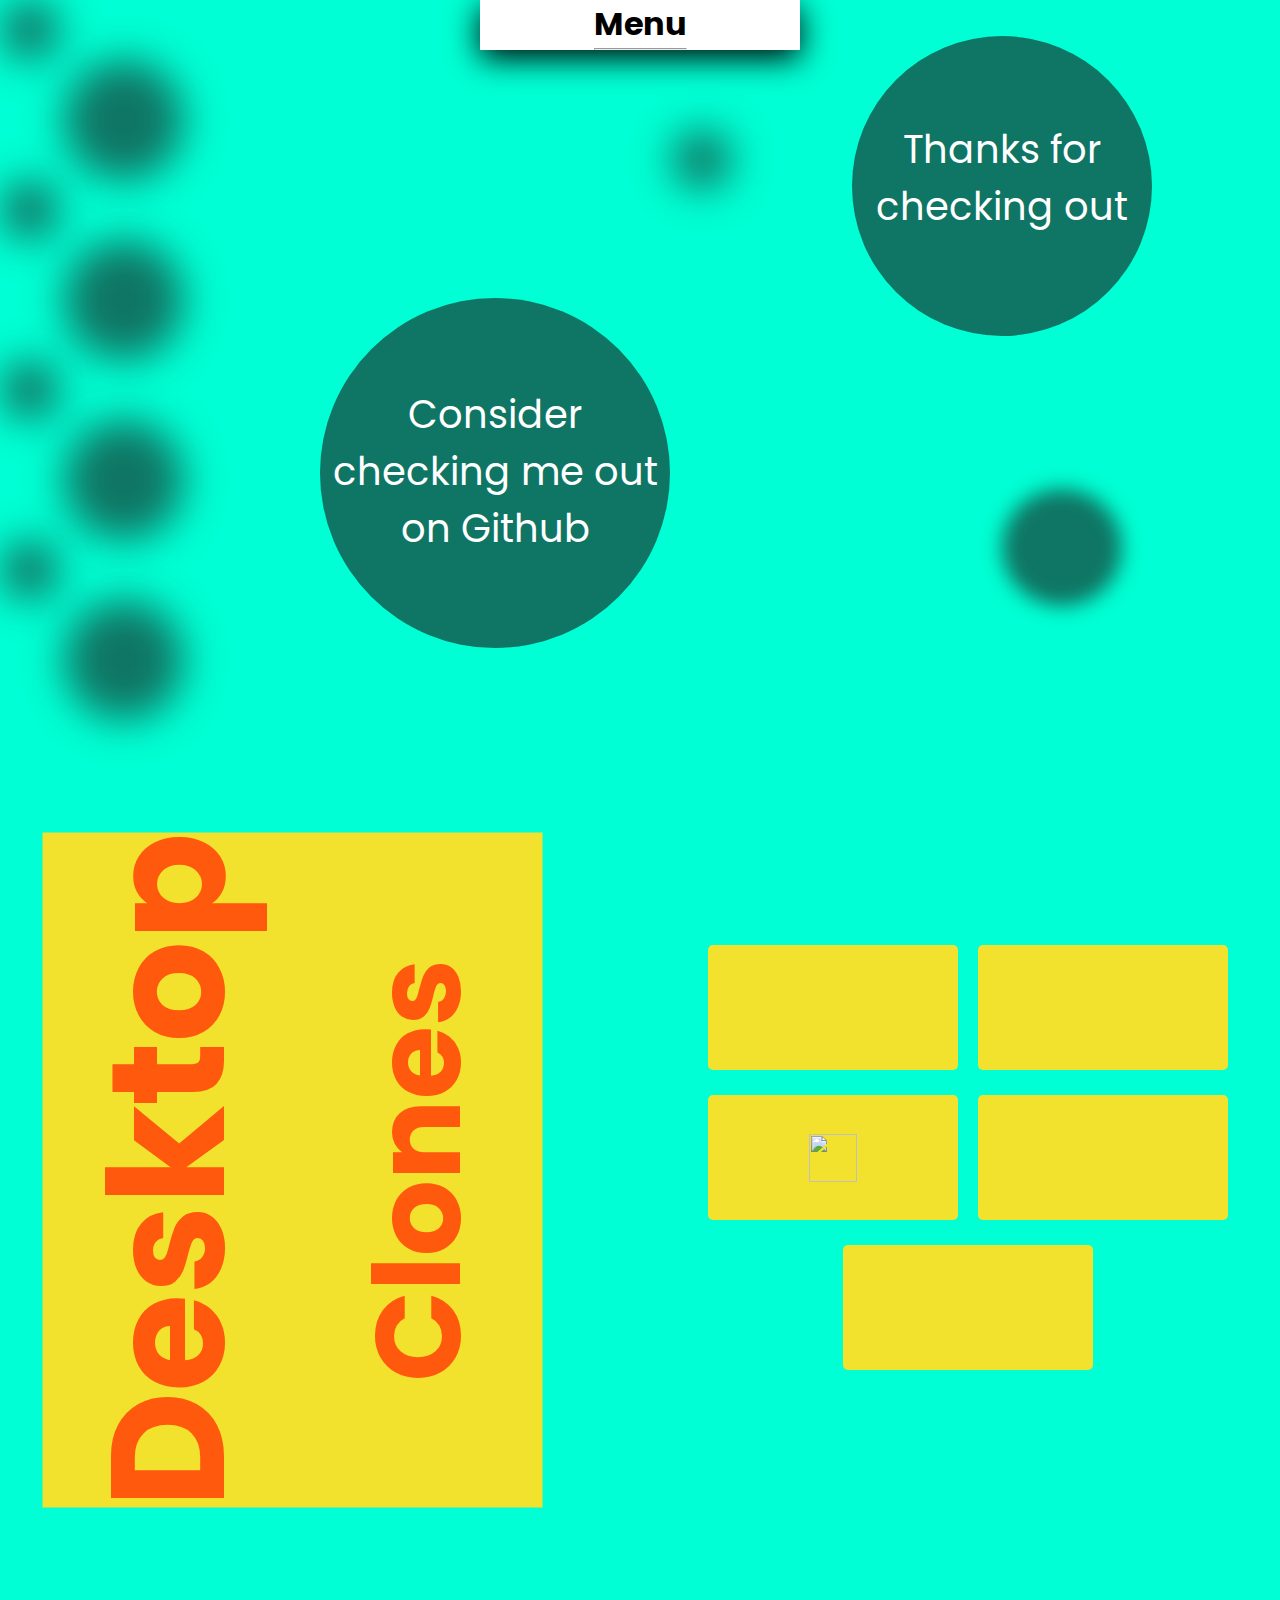
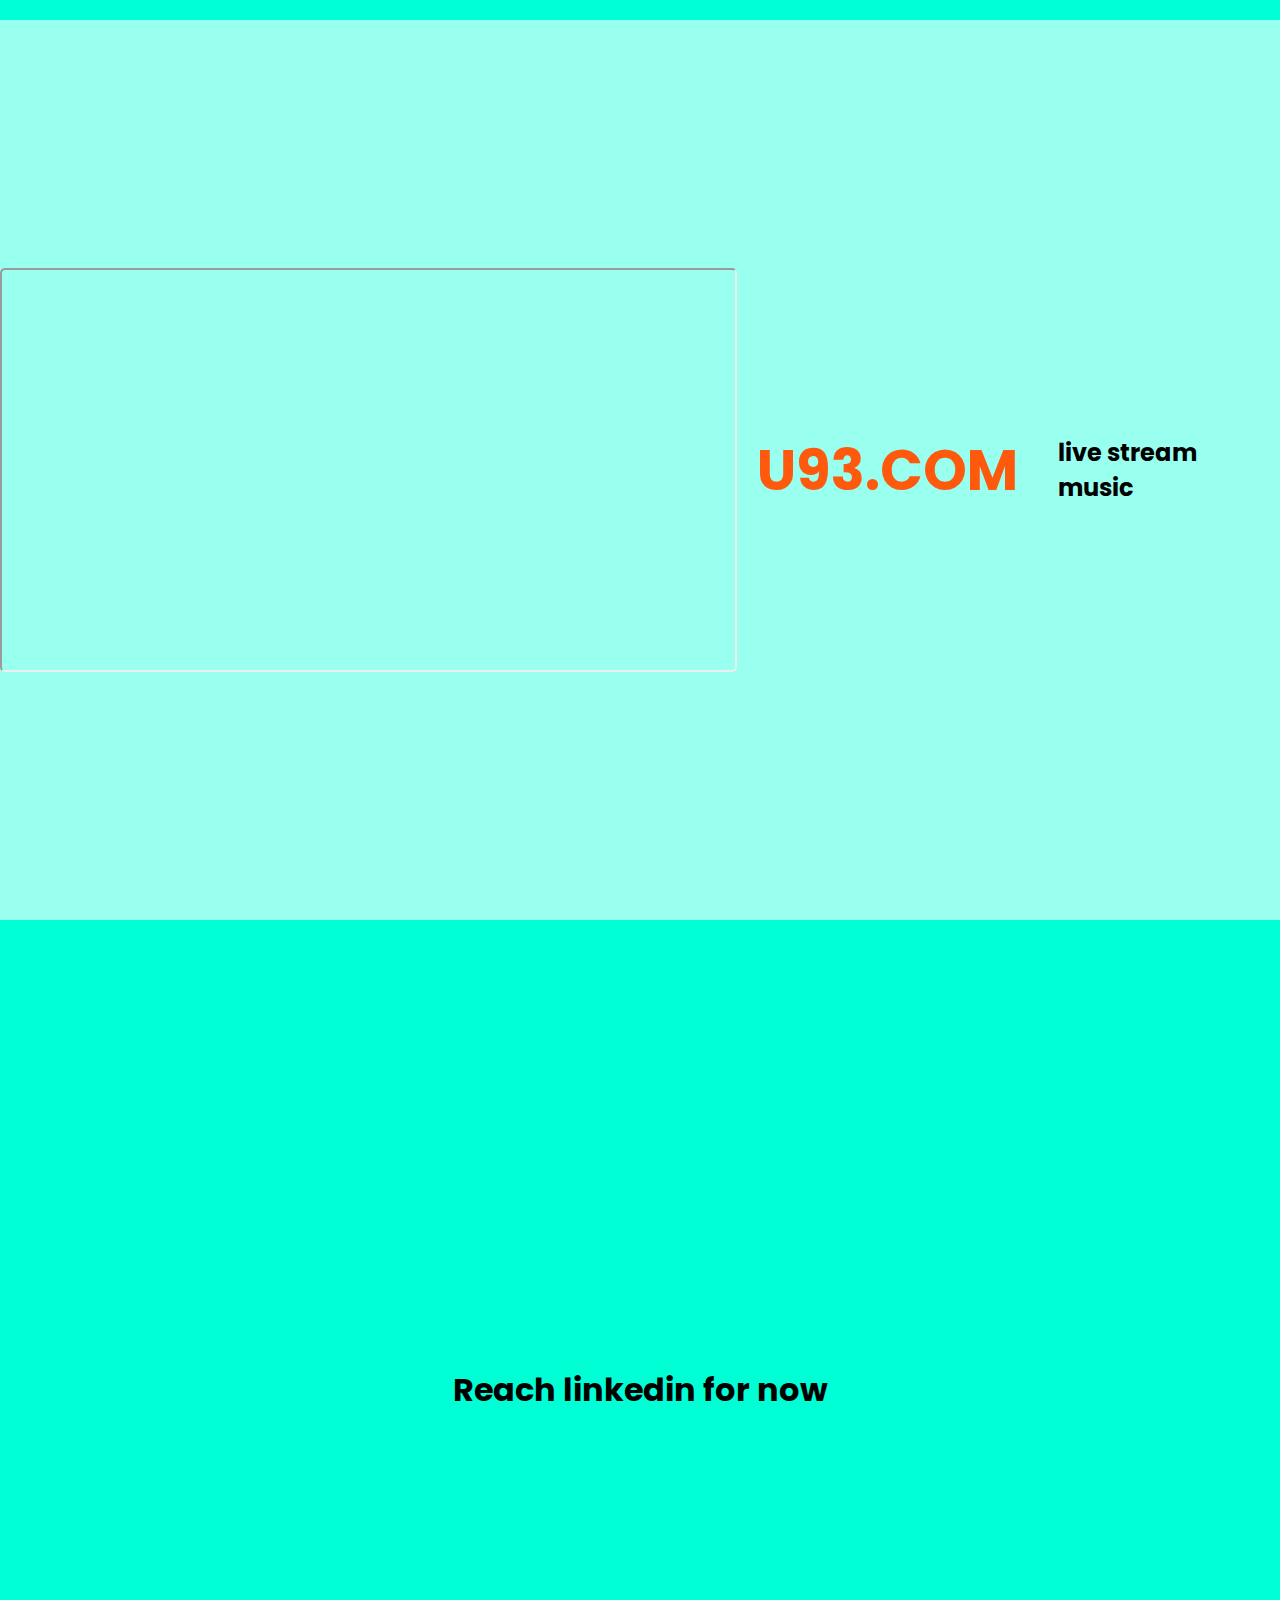
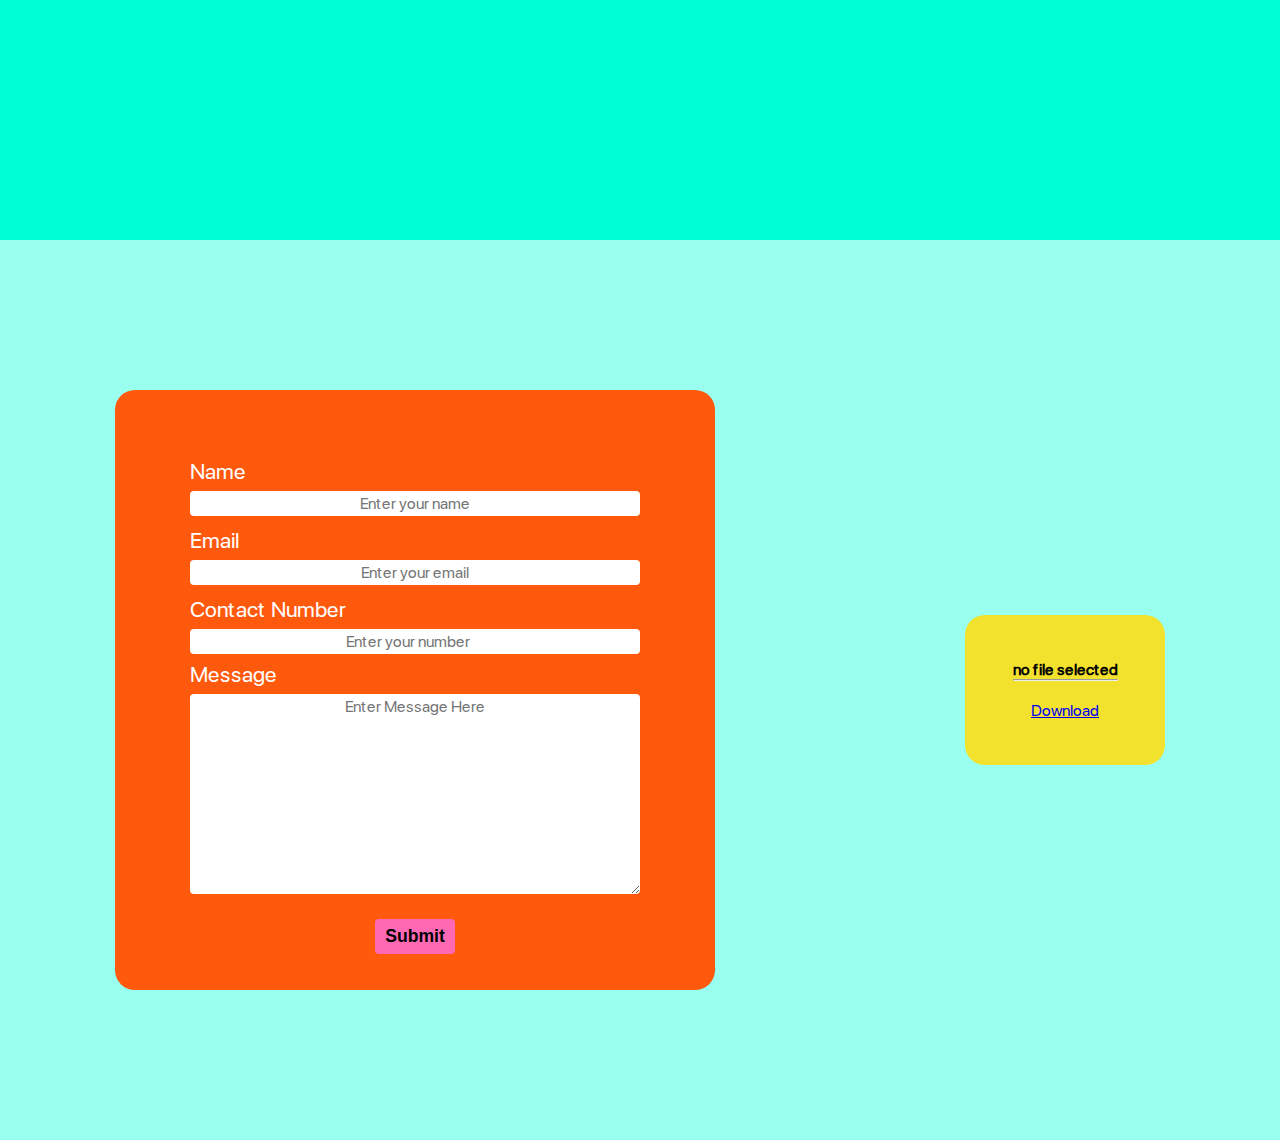
==== index.html @ b50755c9 "Update index.html" ====
<!DOCTYPE html>
<html lang="en">
<head>
    <meta charset="UTF-8">
    <meta http-equiv="X-UA-Compatible" content="IE=edge">
    <meta name="viewport" content="width=device-width, initial-scale=1.0">
    <link rel="stylesheet" href="desktop-prop.css">
    <link rel="stylesheet" href="mobile-prop.css">
    <title>user Webpage</title>
</head>
<body>
    <section class="circle-background" id="circle-background">
        <div class="circle-container">
            <div class="circle1"></div>
            <div class="circle2"></div>
            <div class="circle1"></div>
            <div class="circle2"></div>
            <div class="circle3">
                <h1>Thanks for checking out</h1>
                <div class="circle1"></div>
                <div class="circle2"></div>    
            </div>
            <div class="circle1"></div>
            <div class="circle2"></div>
            <div class="circle1"></div>
            <div class="circle4">
                <h1>Consider checking me out on Github</h1>
            </div>
            <div class="circle2"></div>
    </section>

    <div class="list-container" id="desktop">
        <div class="title"><h1>Desktop</h1><br><h2>Clones</h2></div>

        <div class="list-containerjr">
            <a class="home" href="root_explorer/windows/windows.html">
                <ion-icon name="logo-windows"></ion-icon>
                <h1>Windows</h1>
            </a>
            <a class="home" href="root_explorer/mac_webpage/mac_dark.html">
                <h1>Mac</h1>
                <ion-icon name="logo-apple"></ion-icon>
            </a>
            <a class="home" href="root_explorer/ubuntu%20linux/ubuntu.html">
                <h1>Ubuntu</h1>
                <img src="ubuntu-logo.png">
            </a>
            <a class="home" href="root_explorer/kali%20linux/kali.html">
                <h1>Kali Linux</h1>
                <ion-icon name="logo-tux"></ion-icon>
            </a>
            <a class="home" href="https://github.com/Formal-Coder/isite/">
                <h1>Source</h1>
                <ion-icon name="logo-github"></ion-icon>
            </a>
        </div>
    </div>

    <div class="fmplayer" id="fmplayer">
        <iframe class="u93" name="Framename" src="https://www.mainstreamnetwork.com/listen/player.asp?station=wndv_fm" scrolling="no"> </iframe>
        <h1>U93.COM</h1>
        <h2> live stream music</h2>
    </div>
    <div class="about" id="about">
        <h1>Reach linkedin for now</h1>
        <div class="linkedin">
            <a href="https://www.linkedin.com/in/chakradharxd">
                <ion-icon name="logo-linkedin"></ion-icon>
            </a>
        </div>
    </div>

    <section class="contact-form">
        <div class="contact" id="contact">
            <form action="contact-form.php" method="post">
                <div class="form-conatiner">
                    <label id="form" for="name">Name</label>
                    <textarea id="input" type="text" name="name" placeholder="Enter your name" required></textarea>
                    <label id="form" for="email">Email</label>
                    <textarea id="input" type="email" name="email" placeholder="Enter your email" required></textarea>
                    <label id="form" for="number">Contact Number</label>
                    <input id="input" type="number" name="Number" placeholder="Enter your number">
                    <label id="form" for="message">Message</label>
                    <textarea id="input" type="text" name="Message" placeholder="Enter Message Here" required></textarea>
                    <button id="submit-btn" value="submit">Submit</button>
                </div>
            </form>
        </div>
        <div class="Download">
            <h1 class="file-name">no file selected<hr></h1>
            <a href="../photos.zip">Download</a>
        </div>
    </section>
    
    <div class="android-navigation">
        <ul>
            <li class="list active">
                <a href="#home">
                    <span class="icon"><ion-icon name="home"></ion-icon></ion-icon></span>
                    <span class="title">Home</span>
                </a>
            </li>
            <li class="list">
                <a href="https://www.linkedin.com/in/chakradharxd">
                    <span class="icon"><ion-icon name="person-circle-outline"></ion-icon></span>
                    <span class="title">Profile</span>
                </a>
            </li>
            <li class="list">
                <a href="root_explorer/windows/windows.html">
                    <span class="icon"><ion-icon name="logo-microsoft"></ion-icon></span>
                    <span class="title">Windows</span>
                </a>
            </li>
            <li class="list">
                <a href="root_explorer/mac_webpage/mac.html">
                    <span class="icon"><ion-icon name="logo-apple"></ion-icon></span>
                    <span class="title">Mac</span>
                </a>
            </li>
            <li class="list">
                <a href="root_explorer/mac_webpage/mac_dark.html">
                    <span class="icon"><ion-icon name="logo-apple"></ion-icon></span>
                    <span class="title">Mac Dark</span>
                </a>
            </li>
            <li class="list">
                <a href="https://www.github.com/formal-coder/isite">
                    <span class="icon"><ion-icon name="logo-github"></ion-icon></span>
                    <span class="title">Source Code</span>
                </a>
            </li>
            <li class="list">
                <a href="root_explorer/kali%20linux/kali.html">
                    <span class="icon"><ion-icon name="logo-tux"></ion-icon></span>
                    <span class="title">Kali linux</span>
                </a>
            </li>
            <li class="list">
                <a href="root_explorer/ubuntu%20linux/ubuntu.html">
                    <span class="icon"><ion-icon name="logo-tux"></ion-icon></span>
                    <span class="title">Ubuntu linux</span>
                </a>
            </li>
            <li class="list">
                <a href="#godark" class="android_darkTheme">
                    <span class="icon"><ion-icon name="contrast"></ion-icon></span>
                    <span class="title">Go dark</span>
                </a>
            </li>
        </ul>
    </div>
	    <div class="hint"><h4>Hint: Actual magic happens in desktop</h4></div>
    <div class="desktop-navigation">
	    <div class="nav">
            <h1>Menu</h1><hr>

		    <ul>
		        <li class="list active">
		            <a href="#circle-background">
		                <span class="icon"><ion-icon name="home"></ion-icon></ion-icon></span>
		                <span class="title">Home</span>
		            </a>
		        </li>
		        <li class="list">
		            <a href="#fmplayer">
		                <span class="icon"><ion-icon name="film-outline"></ion-icon></span>
		                <span class="title">FM PLAYER</span>
		            </a>
		        </li>
		        <li class="list">
		            <a href="#desktop">
		                <span class="icon"><ion-icon name="options-outline"></ion-icon></span>
		                <span class="title">Projects</span>
		            </a>
		        </li>
		        <li class="list">
		            <a href="#contact">
		                <span class="icon"><ion-icon name="information-circle-outline"></span>
		                <span class="title">Contact Us</span>
		            </a>
		        </li>
				<li class="list">
		            <a href="https://www.google.com">
		                <span class="icon"><ion-icon name="log-out-outline"></ion-icon></span>
		                <span class="title">Signout</span>
		            </a>
		        </li>
                <li class="list">
                    <a href="">
                        <span class="title"></span>
                    </a>
                </li>
                <li class="list">
                    <a href="#godark" class="desktop_darkTheme">
                        <span class="icon"><ion-icon name="contrast"></ion-icon></span>
                        <span class="title">Go dark</span>
                    </a>
                </li>
                <li class="list">
                    <a href="#about">
                        <span class="icon"><ion-icon name="person-circle-outline"></ion-icon></span>
                        <span class="title">About Me</span>
                    </a>
                </li>
		    </ul>
		</div>
	</div>

    <script type="module" src="https://unpkg.com/ionicons@5.5.2/dist/ionicons/ionicons.esm.js"></script>
    <script nomodule src="https://unpkg.com/ionicons@5.5.2/dist/ionicons/ionicons.js"></script>
    
    <script>
        let list = document.querySelectorAll('.list');
        for (let i=0;i<list.length;i++){
            list[i].onclick = function(){
                let j = 0;
                    while (j<list.length){
                    list[j++].className = 'list';
                }
                list[i].className = 'list active';
            }
        }

        let body = document.querySelector('body');
        let darkTheme1 = document.querySelector(".android_darkTheme");
        let darkTheme2 = document.querySelector(".desktop_darkTheme");
        darkTheme1.onclick = function(){
            body.classList.toggle('active')
        }
        darkTheme2.onclick = function(){
            body.classList.toggle('active')
        }
    </script>
</body>
</html>
---- desktop-prop.css ----
@import url('https://fonts.googleapis.com/css?family=Poppins:200,300,400,500,600,700,800,900&display=swap');
@import url('https://fonts.googleapis.com/css?family=Ubuntu:200,300,400,500,600,700,800,900&display=swap');

*{
    margin: 0;
    padding: 0;
    user-select: none;
    -webkit-user-drag: none;
    outline: none;
    scroll-behavior: smooth;
    -webkit-scroll-behavior: smooth;
}
@font-face{
	font-family: "SFPro";
	src: url("root_explorer/SFProDisplay-Regular.ttf");

}
::-webkit-scrollbar {
    width: 12px;
}

.scrollbar{
}
::-webkit-scrollbar-thumb {
    /*border-radius: 10px;*/
    -webkit-box-shadow: inset 0 0 6px rgba(0,0,0,1); 
}


@media (min-width: 1370px){
    body{	
        display: none;
    }
}
.desktop-navigation::-webkit-scrollbar{
	display: none
}
@media  (min-width: 673px){/*desktop_devices*/
    body{
    	--card: rgba(0,0,0,0.5);
    	--white: rgba(255,255,255,0.6);
    	--black: rgba(25, 25, 25, 0.6);
    	--yellow: #F2E22E;
    	--orange: #FF590D;
    	--green: #00FFD4;
        width: 100%;
        min-height: 100%;
        background: var(--green);
        display: flex;
        flex-direction: column;
        font-family: Poppins, sans-serif;
        align-items: center;
        overflow: hidden;
    }
    body.active{
		background: rgba(4, 17, 27, 1);
	}
			.list-container{
				height: 100vh;
				display: flex;
				justify-content: center;
				align-items: center;
				flex-direction: row;
			}
			.list-container .title{
				width: 1100px;
				height: 500px;
				font-size: 5em;
				text-align: center;
				transform: rotate(270deg);
				line-height: 50px;
				display: flex;
				flex-wrap: wrap;
				justify-content: center;
				align-items: center;
				background: var(--yellow);
				color: var(--orange);
			}
			.list-containerjr{
			    display: flex;
			    flex-wrap: wrap;
			    align-items: center;
			    justify-content: center;
			}
			.home{
				width: 250px;
			    height: 125px;
			    background: var(--yellow);
			    color: white;
			    font-family: Poppins, sans-serif;
			    border-radius: 5px;
			    transition: 0.3s;
			    display: flex;
			    justify-content: center;
			    align-items: center;
			    text-decoration: none;
			    margin: 0 20px 25px 0;
			}
			.list-container a h1{
				font-size: 2.2em;
				font-weight: 600;
				color: var(--orange);
				opacity: 0;
			}
			.list-container a ion-icon, .list-container a img{
				position: absolute;
				width: 48px;
				height: 48px;
				color: var(--orange);
			}
			.list-container a img{
				width: 48px;
				height: 48px;
			}
			.home:hover{
				transform: scale(1.2);
				opacity: 1;
				background: var(--white);
			}
			.list-containerjr a:hover h1{
				opacity: 1;
				z-index: 1;
			}
			.list-containerjr a:hover ion-icon, .list-containerjr a:hover img{
				opacity: 0;
				z-index: 0;
			}
			.circle-background{
				width: 100%;
				font-family: Poppins, sans-serif;
				z-index: -1000;
				font-size: 1.2em;
				position: relative;
				font-weight: 200;
			}
					.circle-container .circle1{
						width: 60px;
						height: 60px;
						background: var(--black);
						border-radius: 50%;
						position: relative;
						filter: blur(20px);
					}
					.circle-container .circle2{
						width: 120px;
						height: 120px;
						background: var(--black);
						border-radius: 50%;
						position: relative;
						left: 5%;
						filter: blur(20px);
					}
					.circle-container .circle3{
						width: 300px;
						height: 300px;
						background: var(--black);
						position: absolute;
						border-radius: 50%;
						display: flex;
						align-items: center;
						flex-direction: column;
						text-align: center;
						right: 10%;
						top: 5%;
					}
							.circle-container .circle3 h1{
								position: relative;
								margin: 5px;
								font-size: 2em;
								font-weight: 400;
								top: 80px;
								color: white;
							}
							.circle-container .circle3 .circle1{
								position: relative;
								left: -100%;
								bottom: 10%;
							}
							.circle-container .circle3 .circle2{
								position: relative;
								left: 20%;
								bottom: -90%;
								filter: blur(10px);
							}
					.circle-container .circle4{
						width: 350px;
						height: 350px;
						background: var(--black);
						position: absolute;
						border-radius: 50%;
						left: 25%;
						bottom: 10%;
					}
							.circle-container .circle4 h1{
								position: relative;
								top: 25%;
								text-align: center;
								flex-wrap: wrap;
								font-weight: 400;
								font-size: 2em;
								color: white;
							}
			.android-navigation, .hint{
				display: none;
			}
			.desktop-navigation{
				width: 25%;
				height: 50px;
				background: rgba(255, 255, 255, 1);
				box-sizing: initial;
				position: fixed;
				display: flex;
				justify-content: center;
				box-shadow: 0 8px 32px #000;
				overflow-x: hidden;
				transition: 0.5s;
				z-index: 1;
			}
					.desktop-navigation:hover{
						height: 560px;
						background: white;
						z-index: 2;
					}
					/*.desktop-navigation:hover ul li a{
						transform: translateX(50%);
					}*/
					.desktop-navigation ul{
						width: 100%;
						position: absolute;
						padding-top: 60px;
						top: 0;
						left: 0;
					}
							.desktop-navigation ul li{
								width: 100%;
								list-style: none;
								position: relative;
							}
							.desktop-navigation ul li.active a .title,.desktop-navigation ul li.active a,.desktop-navigation ul li.active a .icon{
								color: white;
								background: rgba(0,0,0,1);
							}
									.desktop-navigation ul li a{
										position: relative;
										width: 100%;
										display: flex;
										text-decoration: none;
										color: white;
									}
											.desktop-navigation ul li a .icon{
												position: relative;
												display: block;
												min-width: 60px;
												height: 50px;
												line-height: 60px;
												text-align: center;
												top: 5px;
												color: black;
											}
											.desktop-navigation ul li a .icon ion-icon{
												font-size: 1.5em;
											}
											.desktop-navigation ul li a .title{
												position: relative;
												display: block;
												padding-left: 10px;
												height: 60px;
												line-height: 60px;
												white-space: normal;
												color: black;
											}

					body.active .desktop-navigation:hover, body.active .desktop-navigation{
						background: black;
					}
					body.active .desktop-navigation ul li a .title, body.active .desktop-navigation ul li a .icon ion-icon{
						color: var(--orange);
					}
					body.active .desktop-navigation ul li.active a .title{
						background: var(--orange);
						color: var(--yellow);
					}
					body.active .desktop-navigation ul li.active a .icon ion-icon, body.active .desktop-navigation ul li.active a .icon{
						background: var(--orange);
						color: var(--yellow);
					}
					body.active .desktop-navigation ul li.active a{
						background: var(--orange);
						color: var(--yellow);
					}
					body.active .desktop-navigation h1{
						color: var(--orange);
					}
					body.active .about, body.active .about ion-icon{
						color: var(--orange);
					}
					.desktop-navigation ul li.active a{
						color: #333;
					}
			.contact-form{
				width: 100%;
				height: 100vh;
				background: var(--white);
				display: flex;
				justify-content: center;
				align-items: center;
				font-family: SFPro;
			}
					.contact{
						width: 600px;
						height: 600px;
						border-radius: 20px;
						background: var(--orange);
						display: flex;
						justify-content: center;
						align-items: center;
						overflow: hidden;
						text-align: center;
						transition: 0.7s;
					}
					#form{
						color: white;
						display: flex;
						flex-wrap: wrap;
						font-size: 22px;
						line-height: 40px;
					}
					#input{
						width: 450px; 
						height: 25px;
						border-radius: 4px;
						border: none;
						font-family: SFPro;
						text-align: center;
						resize: none;
						font-size: 1em;
						line-height: 25px;
					}
					textarea:nth-child(8){
						min-height: 200px !important;
						display: flex;
						flex-wrap: wrap;
						resize: vertical !important;
					}
					#submit-btn{
						width: 80px;
						height: 35px;
						outline: none;
						font-size: 1.1em;
						font-weight: 700;
						position: relative;
						top: 25px;
						cursor: pointer;
						border-radius: 4px;
						background: #FF69B4;
						border: none;
					}
					.Download{
						width: 200px;
						height: 150px;
						position: relative;
						display: flex;
						flex-direction: column;
						justify-content: center;
						align-items: center;
						margin: 0 0 0 250px;
						border-radius: 20px;
						background: var(--yellow);
					}
					.file-name{
						font-size: 1em;
						margin: 0 0 20px 0;
					}
			.fmplayer{
				width: 100%;
				height: 100vh;
				background: var(--white);
				display: flex;
				justify-content: center;
				align-items: center;
			}
					.u93{
						width: 800px;
						height: 400px;
						border-radius: 5px;

					}
					.fmplayer h1{
						margin: 20px;
						font-size: 3.5em;
						color: var(--orange);

					}
					.fmplayer h2{
						margin: 20px;
						color: black;
					}
			.about{
				display: flex;
				flex-direction: column;
				align-items: center;
				justify-content: center;
				height: 100vh;
				position: relative;
				margin: 20px 0 0 0;
			}
					.about ion-icon{
						color: var(--black);
						font-size: 25em;
						margin: 20px 0 0 0;
					}
}
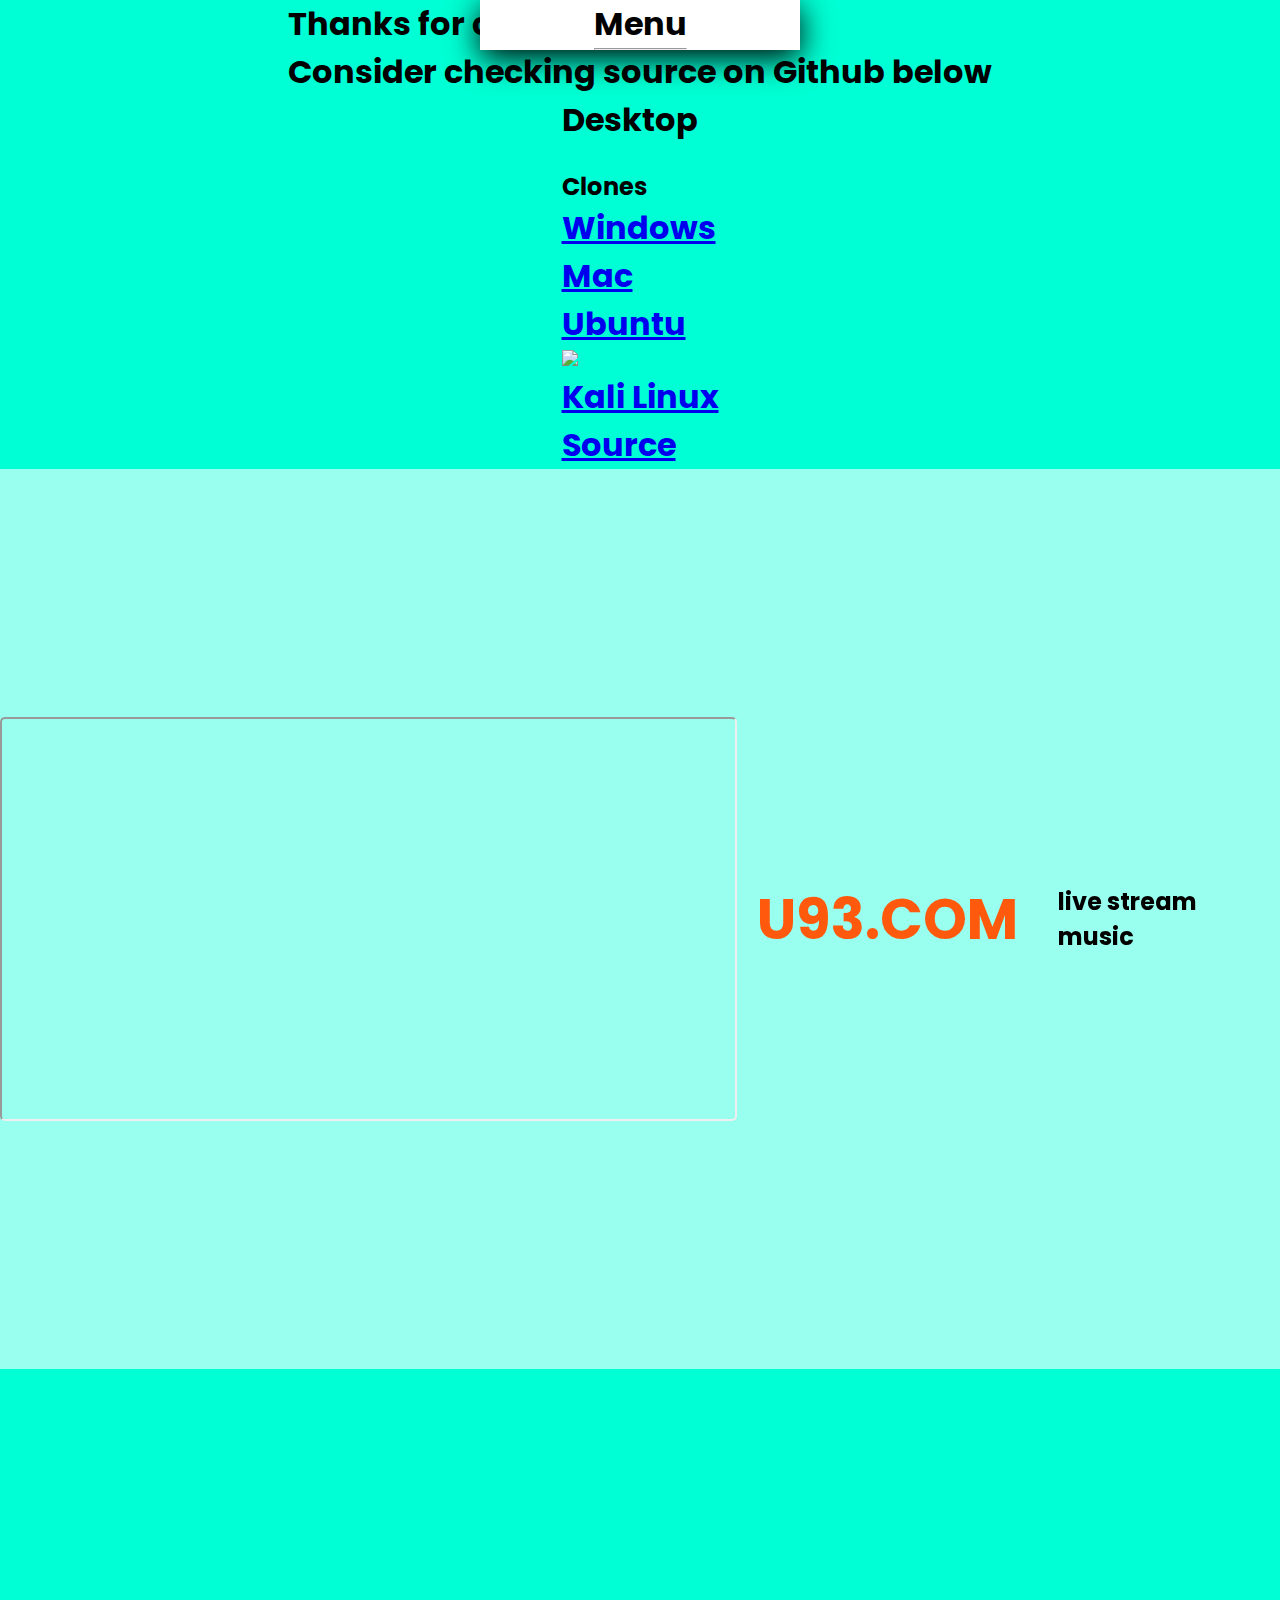
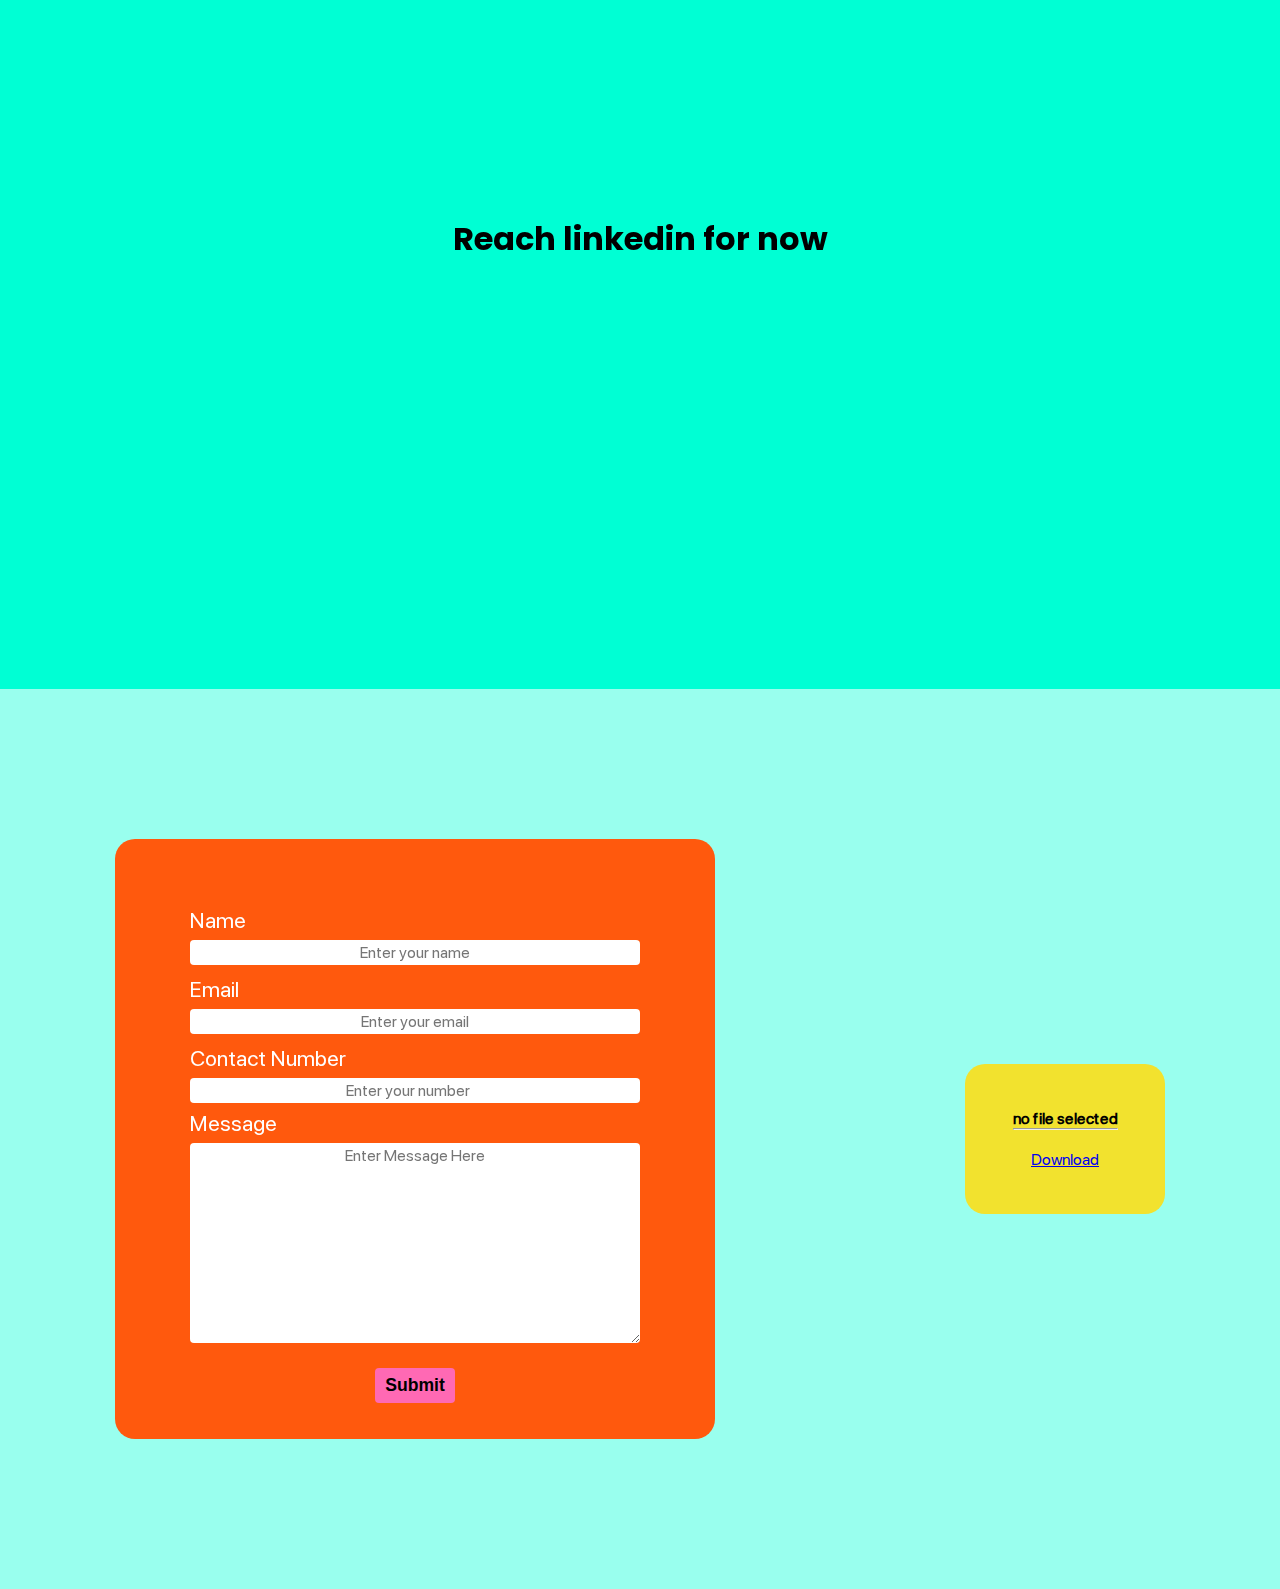
==== commit e23c8cd4: "removed circle-background" ====
--- a/index.html
+++ b/index.html
@@ -9,7 +9,15 @@
     <title>user Webpage</title>
 </head>
 <body>
-    <section class="circle-background" id="circle-background">
+    <div class="introduction" id="introduction">
+        <div class="outer-introduction">
+        </div>
+            <h1>Thanks for checking out<br></h1>
+            <h1>Consider checking source on Github below</h1>
+    </div>
+
+
+    <!--<section class="circle-background" id="circle-background">
         <div class="circle-container">
             <div class="circle1"></div>
             <div class="circle2"></div>
@@ -24,32 +32,35 @@
             <div class="circle2"></div>
             <div class="circle1"></div>
             <div class="circle4">
-                <h1>Consider checking me out on Github</h1>
+                <h1>Consider checking me out on <a href="https://www.github.com/formal-coder">Github</a></h1>
             </div>
             <div class="circle2"></div>
-    </section>
-
-    <div class="list-container" id="desktop">
-        <div class="title"><h1>Desktop</h1><br><h2>Clones</h2></div>
-
-        <div class="list-containerjr">
-            <a class="home" href="root_explorer/windows/windows.html">
+    </section>-->
+
+
+    <div class="projects-container" id="desktop">
+        <div class="title">
+            <h1>Desktop</h1><br>
+            <h2>Clones</h2>
+        </div>
+        <div class="projects">
+            <a class="project" href="root_explorer/windows/windows.html">
                 <ion-icon name="logo-windows"></ion-icon>
                 <h1>Windows</h1>
             </a>
-            <a class="home" href="root_explorer/mac_webpage/mac_dark.html">
+            <a class="project" href="root_explorer/mac_webpage/mac_dark.html">
                 <h1>Mac</h1>
                 <ion-icon name="logo-apple"></ion-icon>
             </a>
-            <a class="home" href="root_explorer/ubuntu%20linux/ubuntu.html">
+            <a class="project" href="root_explorer/ubuntu%20linux/ubuntu.html">
                 <h1>Ubuntu</h1>
-                <img src="ubuntu-logo.png">
-            </a>
-            <a class="home" href="root_explorer/kali%20linux/kali.html">
+                <img src="root_explorer/icons/ubuntu-logo.png">
+            </a>
+            <a class="project" href="root_explorer/kali%20linux/kali.html">
                 <h1>Kali Linux</h1>
                 <ion-icon name="logo-tux"></ion-icon>
             </a>
-            <a class="home" href="https://github.com/Formal-Coder/isite/">
+            <a class="project" href="https://github.com/Formal-Coder/isite/tree/main/root_explorer">
                 <h1>Source</h1>
                 <ion-icon name="logo-github"></ion-icon>
             </a>
@@ -90,74 +101,15 @@
             <h1 class="file-name">no file selected<hr></h1>
             <a href="../photos.zip">Download</a>
         </div>
-    </section>
+    </section>    
     
-    <div class="android-navigation">
-        <ul>
-            <li class="list active">
-                <a href="#home">
-                    <span class="icon"><ion-icon name="home"></ion-icon></ion-icon></span>
-                    <span class="title">Home</span>
-                </a>
-            </li>
-            <li class="list">
-                <a href="https://www.linkedin.com/in/chakradharxd">
-                    <span class="icon"><ion-icon name="person-circle-outline"></ion-icon></span>
-                    <span class="title">Profile</span>
-                </a>
-            </li>
-            <li class="list">
-                <a href="root_explorer/windows/windows.html">
-                    <span class="icon"><ion-icon name="logo-microsoft"></ion-icon></span>
-                    <span class="title">Windows</span>
-                </a>
-            </li>
-            <li class="list">
-                <a href="root_explorer/mac_webpage/mac.html">
-                    <span class="icon"><ion-icon name="logo-apple"></ion-icon></span>
-                    <span class="title">Mac</span>
-                </a>
-            </li>
-            <li class="list">
-                <a href="root_explorer/mac_webpage/mac_dark.html">
-                    <span class="icon"><ion-icon name="logo-apple"></ion-icon></span>
-                    <span class="title">Mac Dark</span>
-                </a>
-            </li>
-            <li class="list">
-                <a href="https://www.github.com/formal-coder/isite">
-                    <span class="icon"><ion-icon name="logo-github"></ion-icon></span>
-                    <span class="title">Source Code</span>
-                </a>
-            </li>
-            <li class="list">
-                <a href="root_explorer/kali%20linux/kali.html">
-                    <span class="icon"><ion-icon name="logo-tux"></ion-icon></span>
-                    <span class="title">Kali linux</span>
-                </a>
-            </li>
-            <li class="list">
-                <a href="root_explorer/ubuntu%20linux/ubuntu.html">
-                    <span class="icon"><ion-icon name="logo-tux"></ion-icon></span>
-                    <span class="title">Ubuntu linux</span>
-                </a>
-            </li>
-            <li class="list">
-                <a href="#godark" class="android_darkTheme">
-                    <span class="icon"><ion-icon name="contrast"></ion-icon></span>
-                    <span class="title">Go dark</span>
-                </a>
-            </li>
-        </ul>
-    </div>
-	    <div class="hint"><h4>Hint: Actual magic happens in desktop</h4></div>
     <div class="desktop-navigation">
 	    <div class="nav">
             <h1>Menu</h1><hr>
 
 		    <ul>
 		        <li class="list active">
-		            <a href="#circle-background">
+		            <a href="#introduction">
 		                <span class="icon"><ion-icon name="home"></ion-icon></ion-icon></span>
 		                <span class="title">Home</span>
 		            </a>
@@ -207,6 +159,78 @@
 		</div>
 	</div>
 
+
+
+
+
+
+
+
+
+
+
+
+    <div class="android-navigation">
+        <ul>
+            <li class="list active">
+                <a href="#home">
+                    <span class="icon"><ion-icon name="home"></ion-icon></ion-icon></span>
+                    <span class="title">Home</span>
+                </a>
+            </li>
+            <li class="list">
+                <a href="https://www.linkedin.com/in/chakradharxd">
+                    <span class="icon"><ion-icon name="person-circle-outline"></ion-icon></span>
+                    <span class="title">Profile</span>
+                </a>
+            </li>
+            <li class="list">
+                <a href="root_explorer/windows/windows.html">
+                    <span class="icon"><ion-icon name="logo-microsoft"></ion-icon></span>
+                    <span class="title">Windows</span>
+                </a>
+            </li>
+            <li class="list">
+                <a href="root_explorer/mac_webpage/mac.html">
+                    <span class="icon"><ion-icon name="logo-apple"></ion-icon></span>
+                    <span class="title">Mac</span>
+                </a>
+            </li>
+            <li class="list">
+                <a href="root_explorer/mac_webpage/mac_dark.html">
+                    <span class="icon"><ion-icon name="logo-apple"></ion-icon></span>
+                    <span class="title">Mac Dark</span>
+                </a>
+            </li>
+            <li class="list">
+                <a href="https://github.com/Formal-Coder/isite/tree/main/root_explorer">
+                    <span class="icon"><ion-icon name="logo-github"></ion-icon></span>
+                    <span class="title">Source Code</span>
+                </a>
+            </li>
+            <li class="list">
+                <a href="root_explorer/kali%20linux/kali.html">
+                    <span class="icon"><ion-icon name="logo-tux"></ion-icon></span>
+                    <span class="title">Kali linux</span>
+                </a>
+            </li>
+            <li class="list">
+                <a href="root_explorer/ubuntu%20linux/ubuntu.html">
+                    <span class="icon"><ion-icon name="logo-tux"></ion-icon></span>
+                    <span class="title">Ubuntu linux</span>
+                </a>
+            </li>
+            <li class="list">
+                <a href="#godark" class="android_darkTheme">
+                    <span class="icon"><ion-icon name="contrast"></ion-icon></span>
+                    <span class="title">Go dark</span>
+                </a>
+            </li>
+        </ul>
+    </div>
+    <div class="hint"><h4>Hint: Actual magic happens in desktop</h4></div>
+
+
     <script type="module" src="https://unpkg.com/ionicons@5.5.2/dist/ionicons/ionicons.esm.js"></script>
     <script nomodule src="https://unpkg.com/ionicons@5.5.2/dist/ionicons/ionicons.js"></script>
     
--- a/desktop-prop.css
+++ b/desktop-prop.css
@@ -100,13 +100,14 @@
 				font-size: 2.2em;
 				font-weight: 600;
 				color: var(--orange);
-				opacity: 0;
+				opacity: 1;
 			}
 			.list-container a ion-icon, .list-container a img{
 				position: absolute;
 				width: 48px;
 				height: 48px;
 				color: var(--orange);
+				opacity: 0;
 			}
 			.list-container a img{
 				width: 48px;
@@ -118,12 +119,12 @@
 				background: var(--white);
 			}
 			.list-containerjr a:hover h1{
+				opacity: 0;
+				z-index: 0;
+			}
+			.list-containerjr a:hover ion-icon, .list-containerjr a:hover img{
 				opacity: 1;
 				z-index: 1;
-			}
-			.list-containerjr a:hover ion-icon, .list-containerjr a:hover img{
-				opacity: 0;
-				z-index: 0;
 			}
 			.circle-background{
 				width: 100%;
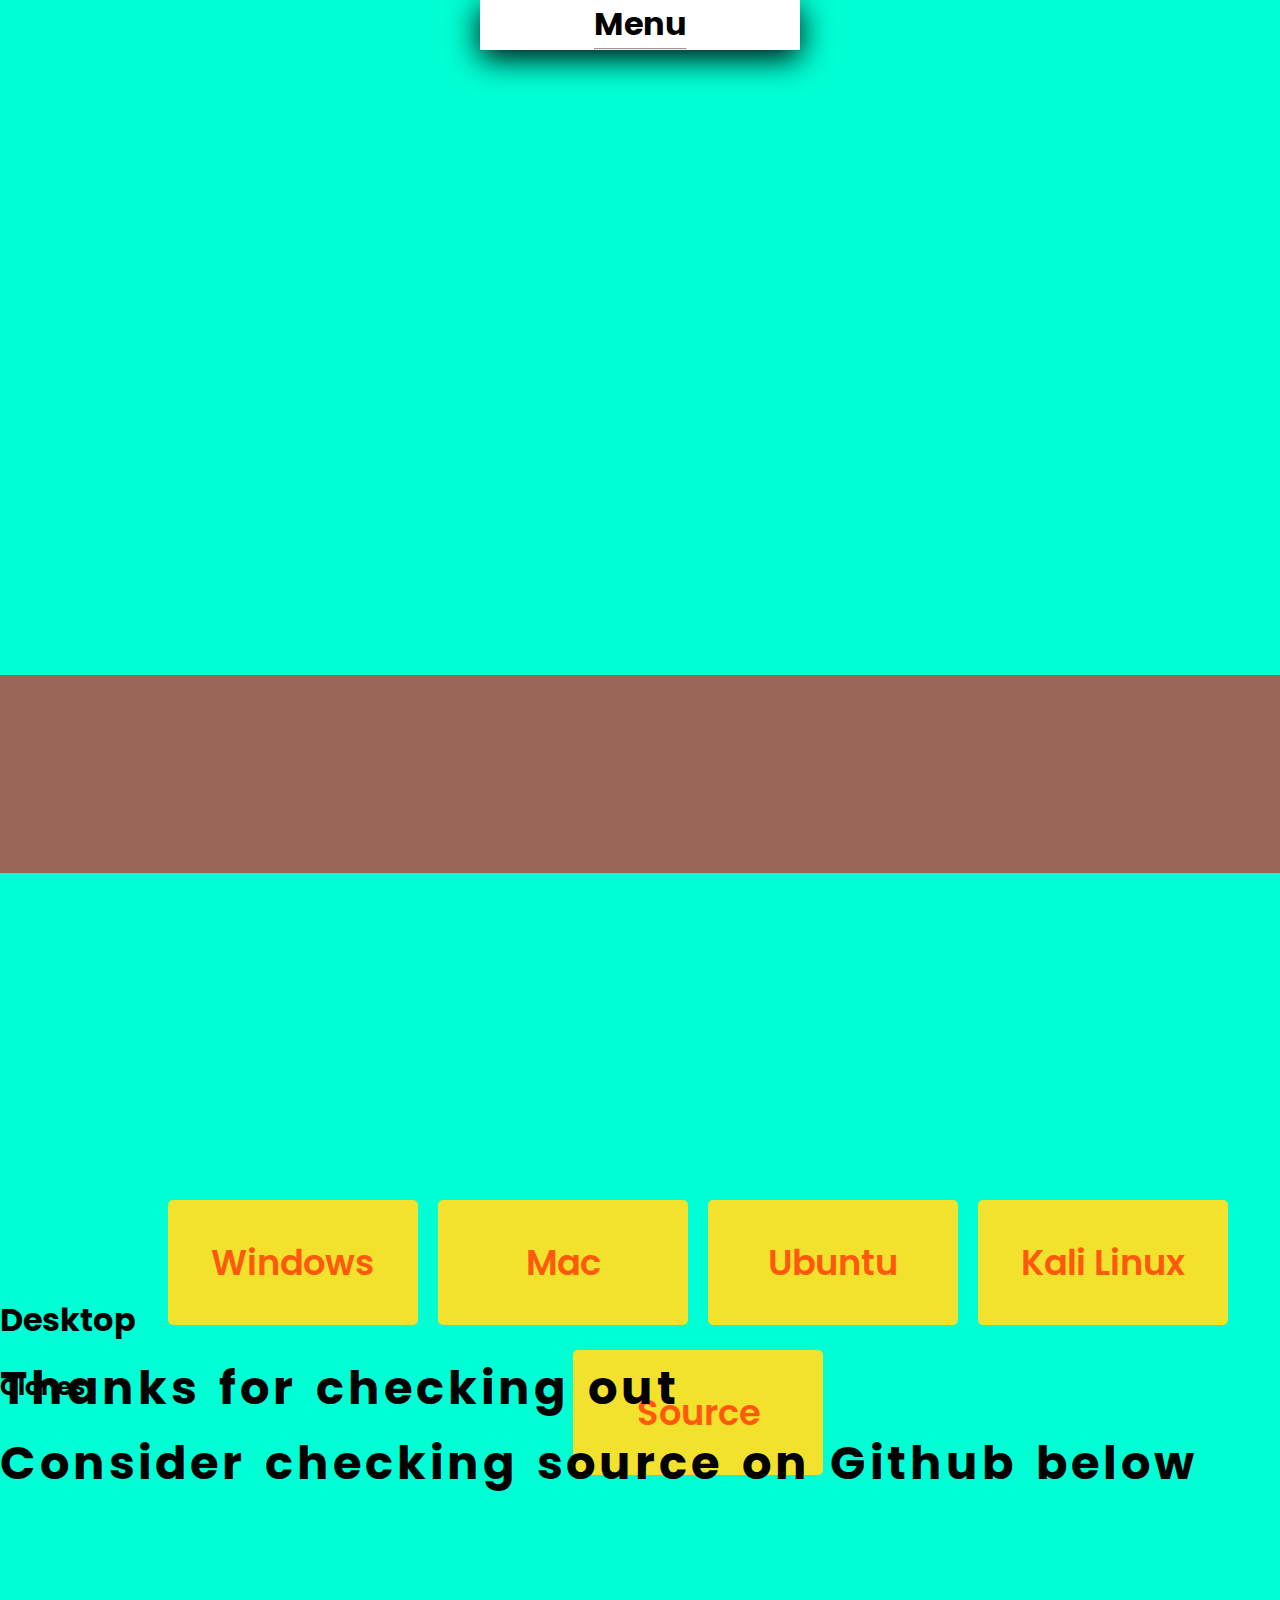
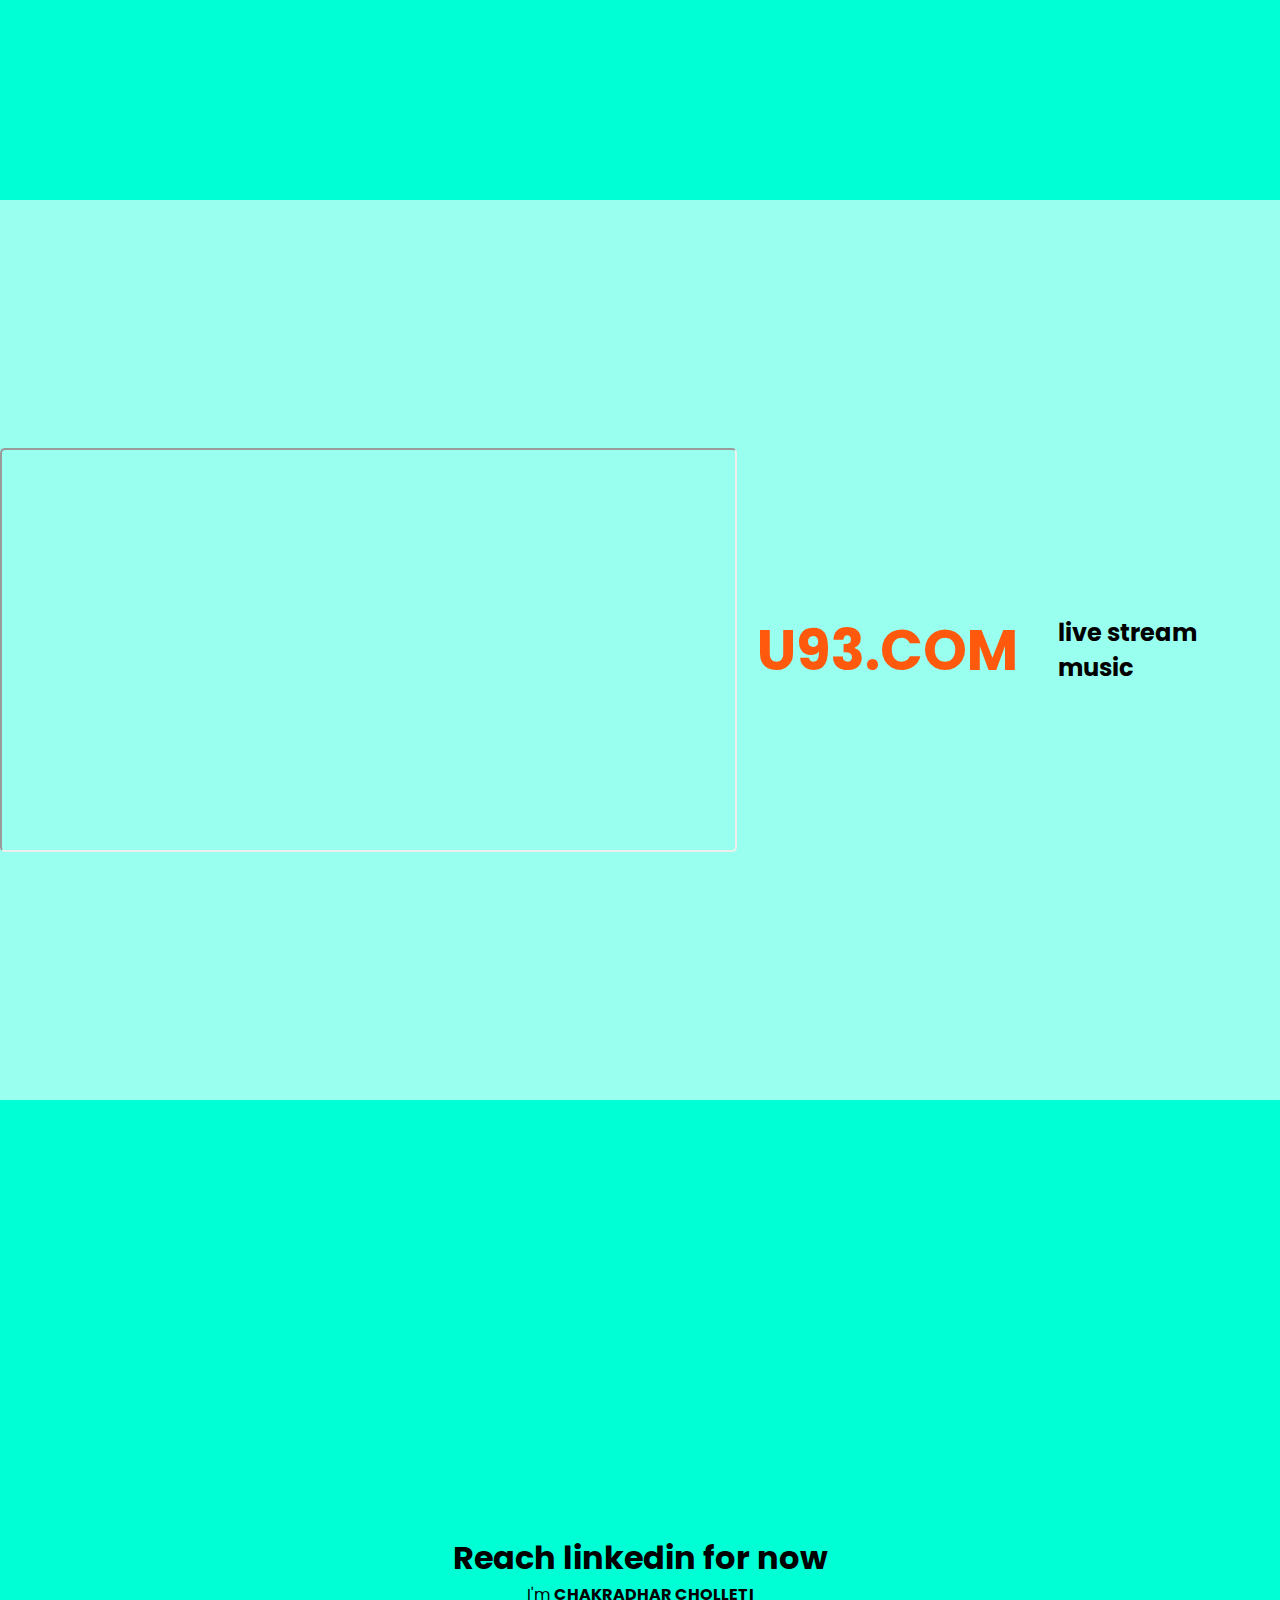
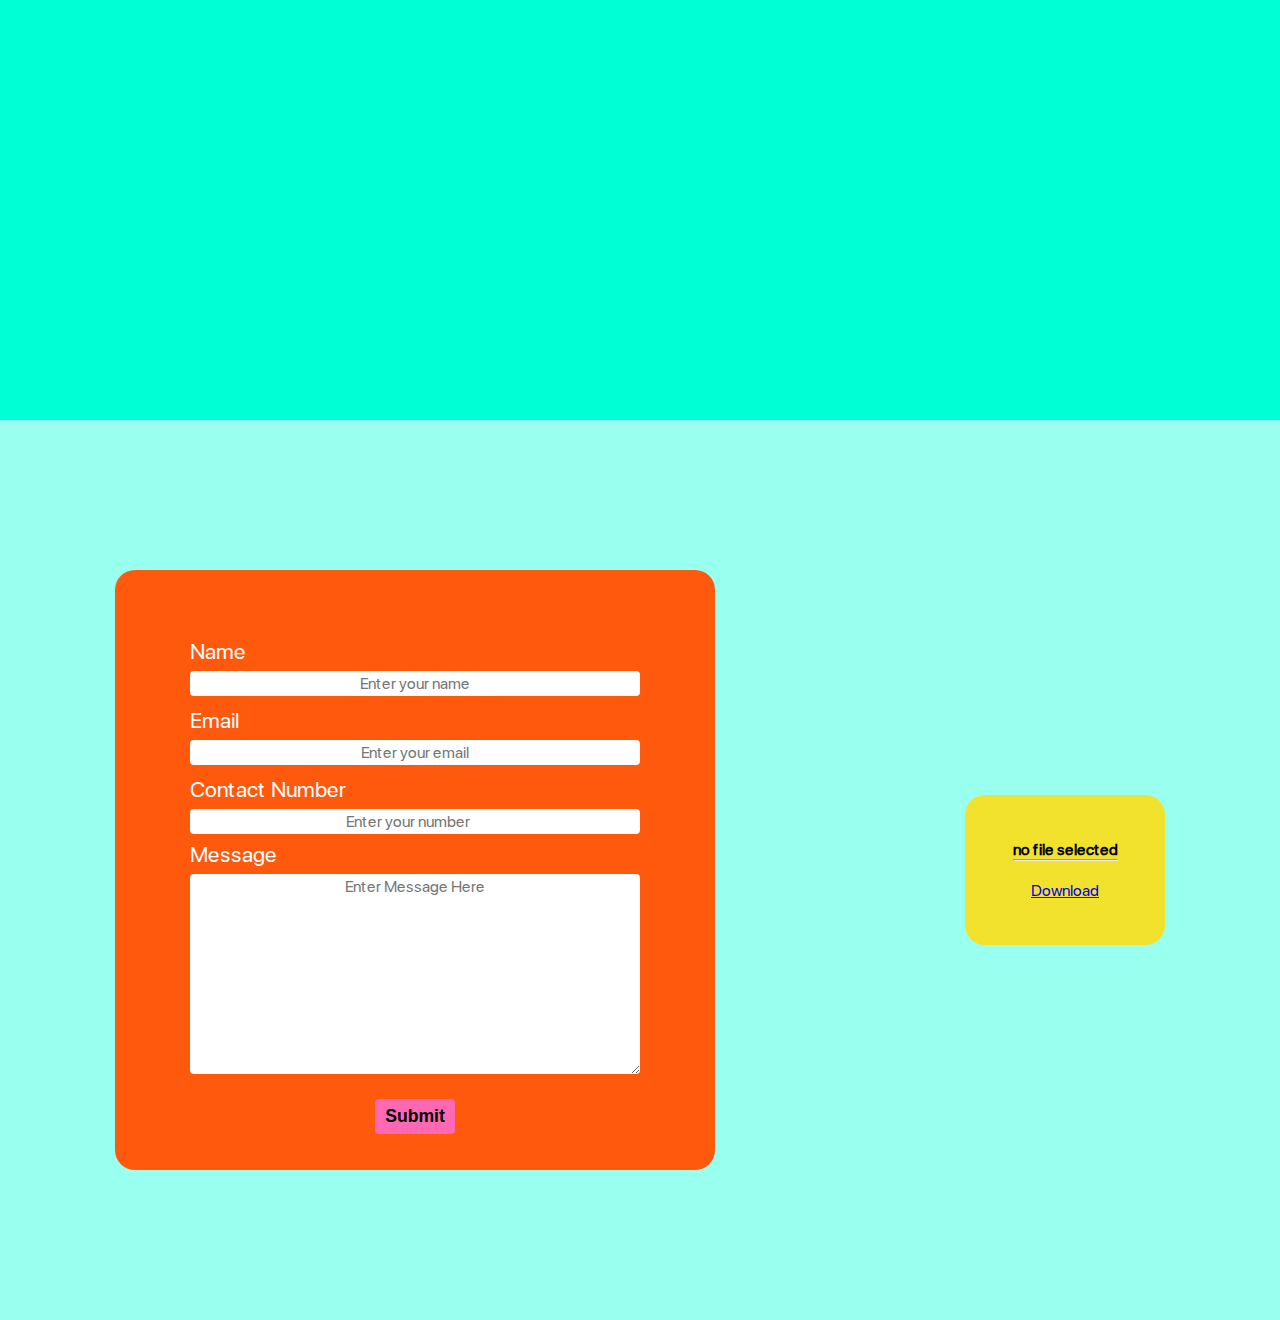
==== commit bfa5a50b: "Update index.html" ====
--- a/index.html
+++ b/index.html
@@ -11,9 +11,9 @@
 <body>
     <div class="introduction" id="introduction">
         <div class="outer-introduction">
-        </div>
             <h1>Thanks for checking out<br></h1>
             <h1>Consider checking source on Github below</h1>
+        </div>
     </div>
 
 
@@ -39,10 +39,11 @@
 
 
     <div class="projects-container" id="desktop">
-        <div class="title">
+        <div class="project-title">
             <h1>Desktop</h1><br>
             <h2>Clones</h2>
         </div>
+
         <div class="projects">
             <a class="project" href="root_explorer/windows/windows.html">
                 <ion-icon name="logo-windows"></ion-icon>
@@ -74,6 +75,9 @@
     </div>
     <div class="about" id="about">
         <h1>Reach linkedin for now</h1>
+        <aboutme>I'm <B>CHAKRADHAR CHOLLETI</B>
+        </aboutme>
+        
         <div class="linkedin">
             <a href="https://www.linkedin.com/in/chakradharxd">
                 <ion-icon name="logo-linkedin"></ion-icon>
--- a/desktop-prop.css
+++ b/desktop-prop.css
@@ -33,7 +33,7 @@
     }
 }
 .desktop-navigation::-webkit-scrollbar{
-	display: none
+	display: none;
 }
 @media  (min-width: 673px){/*desktop_devices*/
     body{
@@ -45,7 +45,10 @@
     	--green: #00FFD4;
         width: 100%;
         min-height: 100%;
+        background-image: url("https://i.annihil.us/u/prod/marvel/images/OpenGraph-TW-1200x630.jpg") !important;
         background: var(--green);
+        background-size: contain;
+        background-repeat: no-repeat;
         display: flex;
         flex-direction: column;
         font-family: Poppins, sans-serif;
@@ -54,35 +57,39 @@
     }
     body.active{
 		background: rgba(4, 17, 27, 1);
+        background-image: url("https://i.annihil.us/u/prod/marvel/images/OpenGraph-TW-1200x630.jpg") !important;
+        background-size: contain;
+        background-repeat: no-repeat;
 	}
-			.list-container{
+			.projects-container{
+				width: 100%;
 				height: 100vh;
 				display: flex;
 				justify-content: center;
 				align-items: center;
-				flex-direction: row;
-			}
-			.list-container .title{
-				width: 1100px;
-				height: 500px;
-				font-size: 5em;
-				text-align: center;
-				transform: rotate(270deg);
-				line-height: 50px;
-				display: flex;
-				flex-wrap: wrap;
-				justify-content: center;
-				align-items: center;
-				background: var(--yellow);
-				color: var(--orange);
-			}
-			.list-containerjr{
+			}
+					.projects-container .title{
+						width: 1100px;
+						height: 500px;
+						font-size: 5em;
+						text-align: center;
+						transform: rotate(270deg);
+						line-height: 50px;
+						display: flex;
+						flex-wrap: wrap;
+						justify-content: center;
+						align-items: center;
+						background: var(--yellow);
+						color: var(--orange);
+					}
+			.projects{
 			    display: flex;
 			    flex-wrap: wrap;
 			    align-items: center;
 			    justify-content: center;
 			}
-			.home{
+
+			.project{
 				width: 250px;
 			    height: 125px;
 			    background: var(--yellow);
@@ -96,40 +103,65 @@
 			    text-decoration: none;
 			    margin: 0 20px 25px 0;
 			}
-			.list-container a h1{
+			.projects-container a h1{
 				font-size: 2.2em;
 				font-weight: 600;
 				color: var(--orange);
 				opacity: 1;
 			}
-			.list-container a ion-icon, .list-container a img{
+			.projects-container a ion-icon, .projects-container a img{
 				position: absolute;
 				width: 48px;
 				height: 48px;
 				color: var(--orange);
 				opacity: 0;
 			}
-			.list-container a img{
+			.projects-container a img{
 				width: 48px;
 				height: 48px;
 			}
-			.home:hover{
+			.project:hover{
 				transform: scale(1.2);
 				opacity: 1;
 				background: var(--white);
 			}
-			.list-containerjr a:hover h1{
+			.projects a:hover h1{
 				opacity: 0;
 				z-index: 0;
 			}
-			.list-containerjr a:hover ion-icon, .list-containerjr a:hover img{
+			.projects a:hover ion-icon, .projects a:hover img{
 				opacity: 1;
 				z-index: 1;
 			}
+			.introduction{
+				height: 100vh;
+				display: flex;
+				flex-direction: column;
+				align-items: center;
+			}
+					.introduction .outer-introduction{
+						width: 100%;
+						height: 22vh;
+						background: rgba(255, 0, 0, 0.6);
+						position: absolute;
+						bottom: 3vh;
+					}
+					.introduction h1{
+						line-height: 75px;
+						word-spacing: 5px;
+						letter-spacing: 4px;
+						font-size: 2.9em; 
+						color: black;
+						display: flex;
+						position: relative;
+						top: 75vh;
+						text-transform: captialize;
+					}
+
+			/*
 			.circle-background{
 				width: 100%;
 				font-family: Poppins, sans-serif;
-				z-index: -1000;
 				font-size: 1.2em;
 				position: relative;
 				font-weight: 200;
@@ -152,8 +184,8 @@
 						filter: blur(20px);
 					}
 					.circle-container .circle3{
-						width: 300px;
-						height: 300px;
+						width: 275px;
+						height: 310px;
 						background: var(--black);
 						position: absolute;
 						border-radius: 50%;
@@ -161,8 +193,9 @@
 						align-items: center;
 						flex-direction: column;
 						text-align: center;
-						right: 10%;
-						top: 5%;
+						left: 7%;
+						top: 15%;
+						transform: scaleY(0.9) rotateX(-30deg) rotateY(30deg);
 					}
 							.circle-container .circle3 h1{
 								position: relative;
@@ -191,7 +224,7 @@
 						border-radius: 50%;
 						left: 25%;
 						bottom: 10%;
-					}
+					}/*
 							.circle-container .circle4 h1{
 								position: relative;
 								top: 25%;
@@ -200,7 +233,7 @@
 								font-weight: 400;
 								font-size: 2em;
 								color: white;
-							}
+							}*/
 			.android-navigation, .hint{
 				display: none;
 			}
@@ -402,12 +435,35 @@
 				align-items: center;
 				justify-content: center;
 				height: 100vh;
+				margin: 20px 0 0 0;
 				position: relative;
-				margin: 20px 0 0 0;
-			}
+			}
+					.about h1{
+						position: relative;
+					}
 					.about ion-icon{
 						color: var(--black);
 						font-size: 25em;
 						margin: 20px 0 0 0;
 					}
-}
+					.about .profile-image{
+						width: 175px;
+						height: 175px;
+						background-image: url("profile_picture.jpeg");
+						border-radius: 50%;
+						background-size: cover;
+						--web-kit-box-reflect: 2px 2px 2px 2px #000000;
+					}
+					.about .outline{
+						background: var(--white);
+						width: 250px;
+						height: 250px;
+						position: absolute;
+						top: 10px;
+						display: flex;
+						justify-content: flex-start;
+						align-items: center; 
+						left: calc(100% + 200px);
+						border-radius: 50%;
+					}
+}
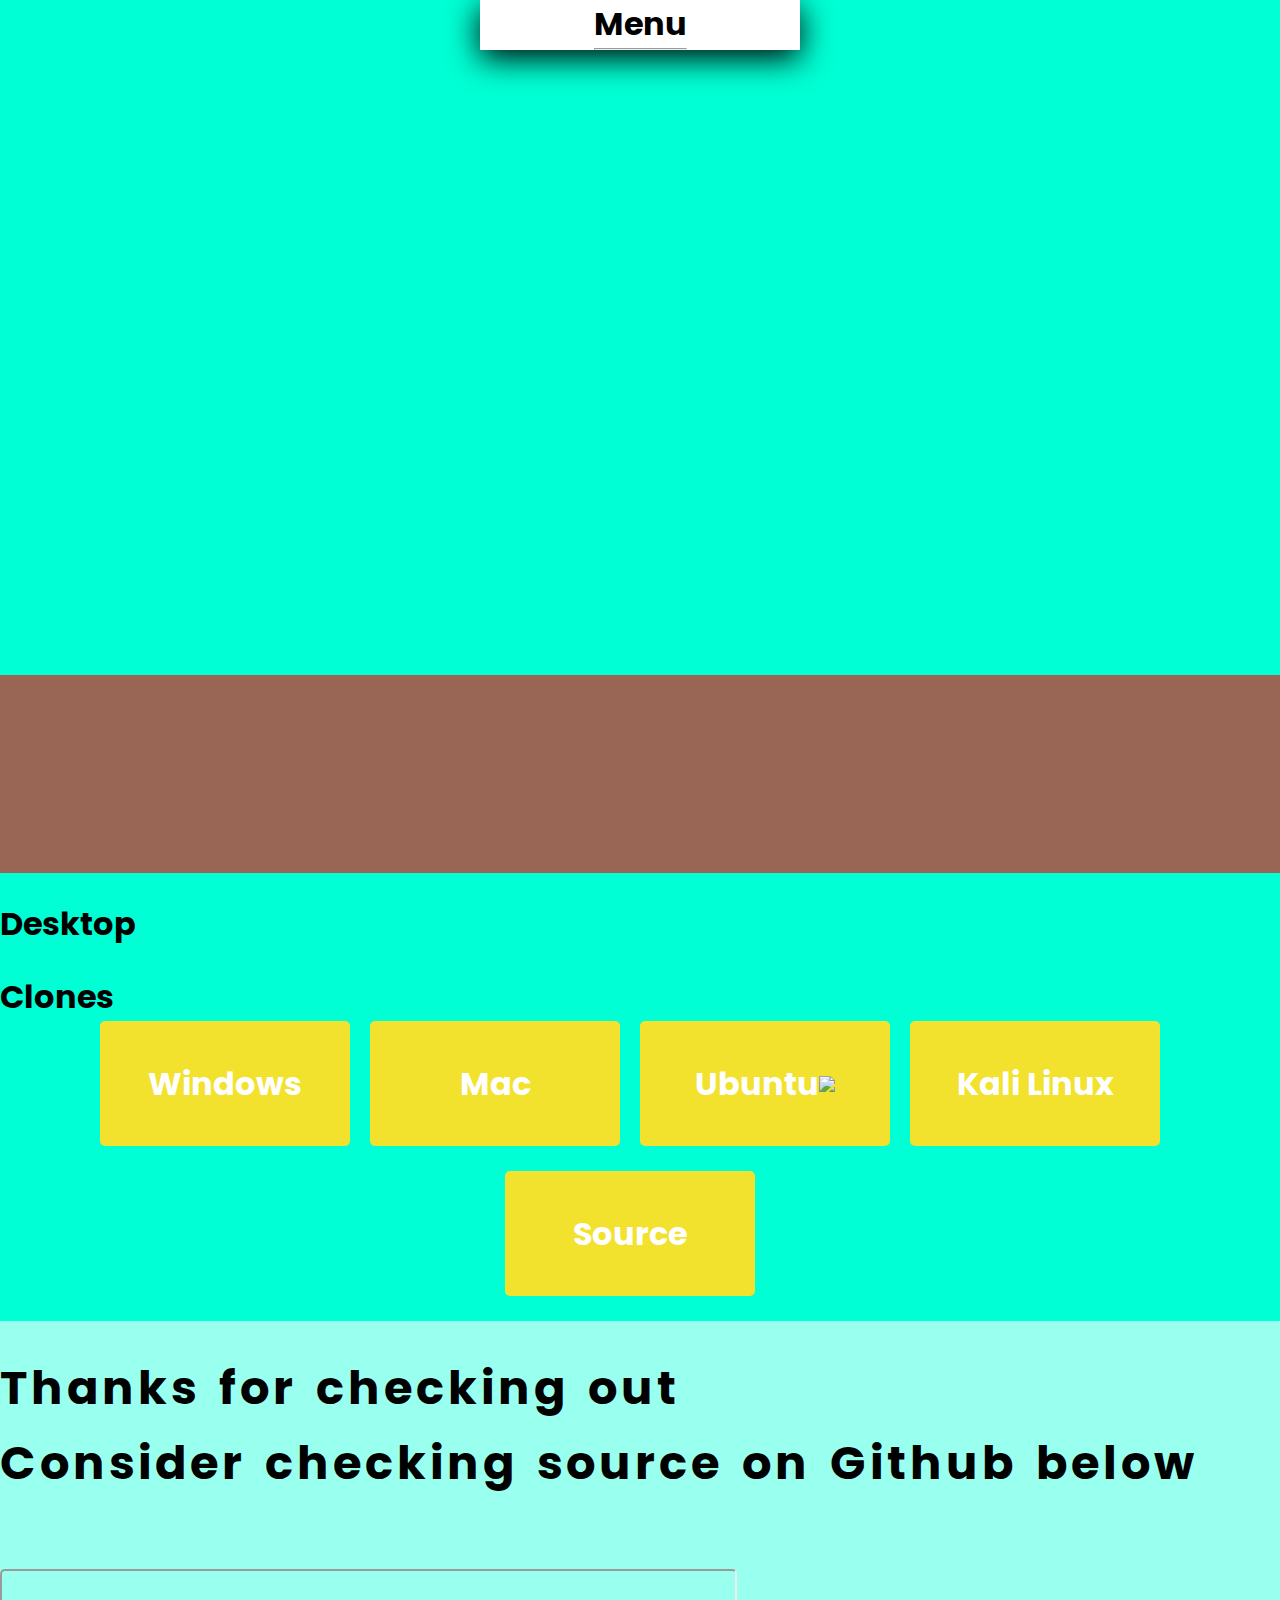
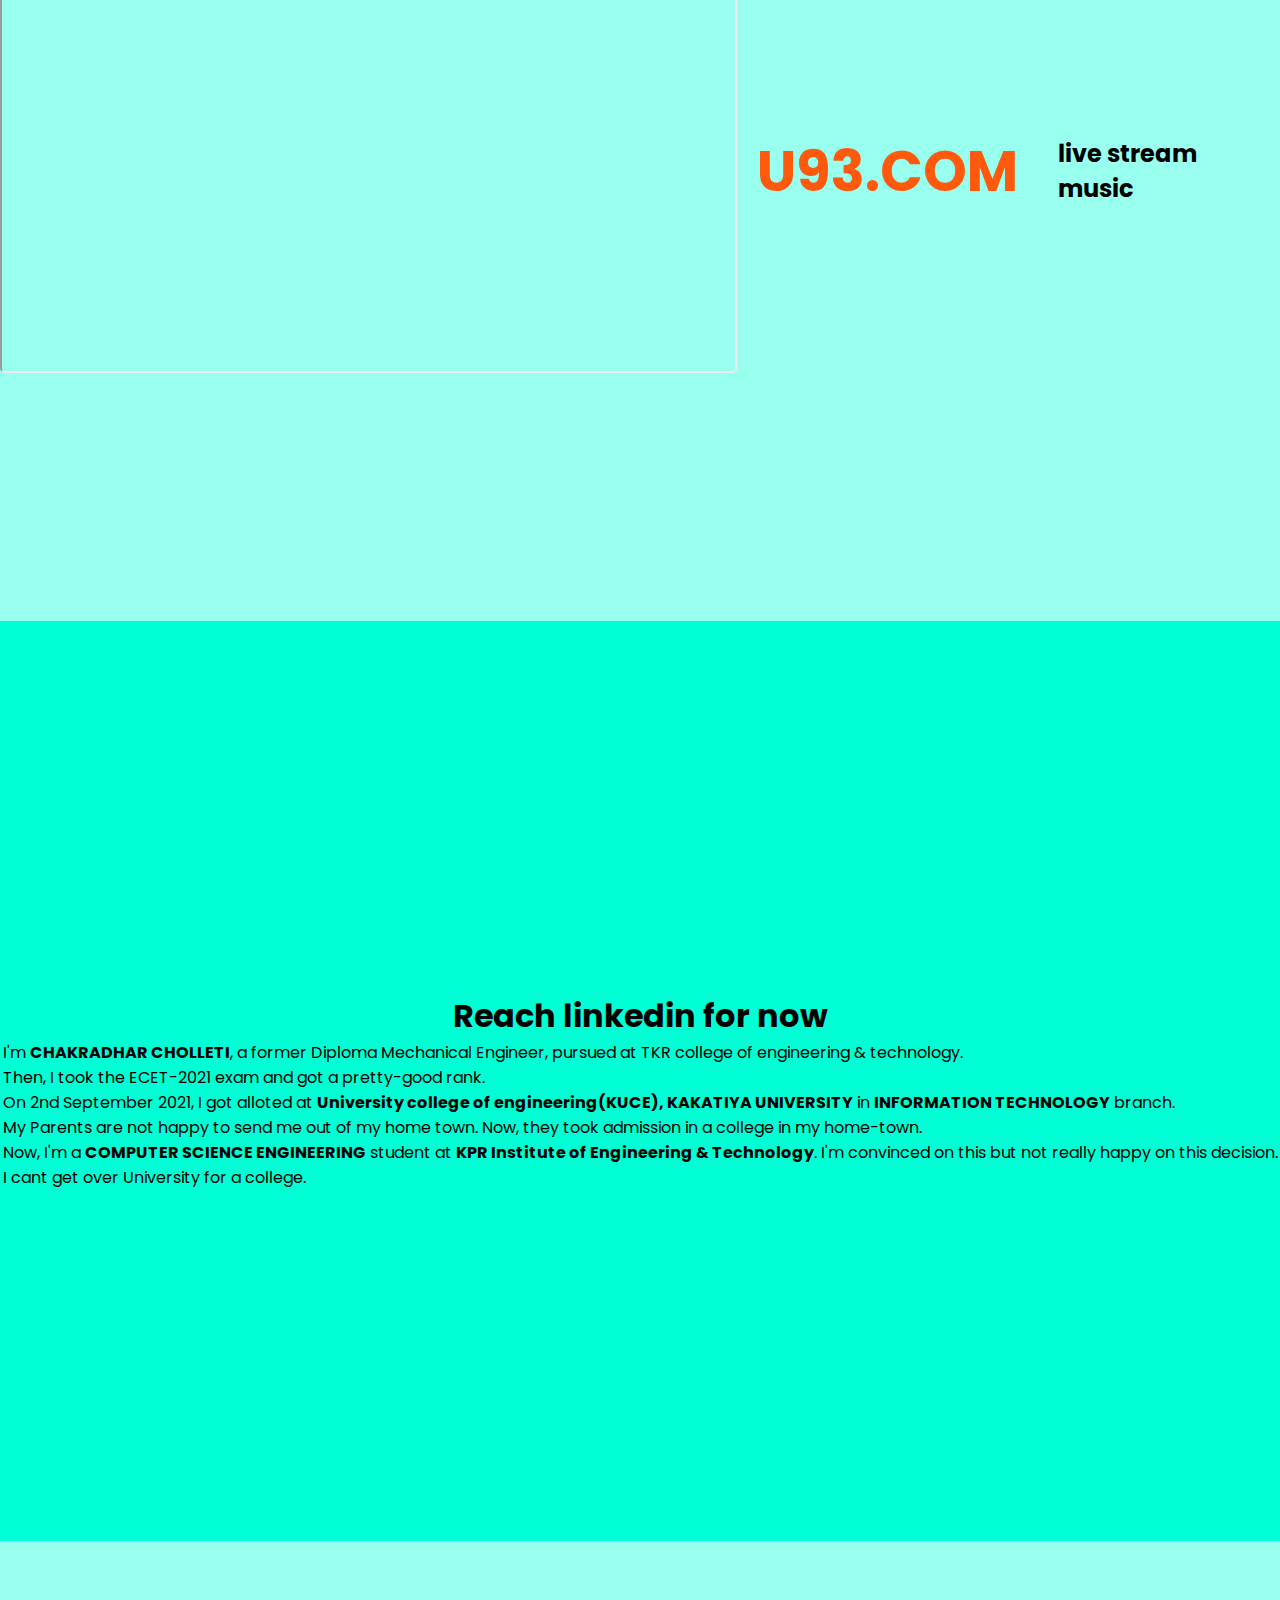
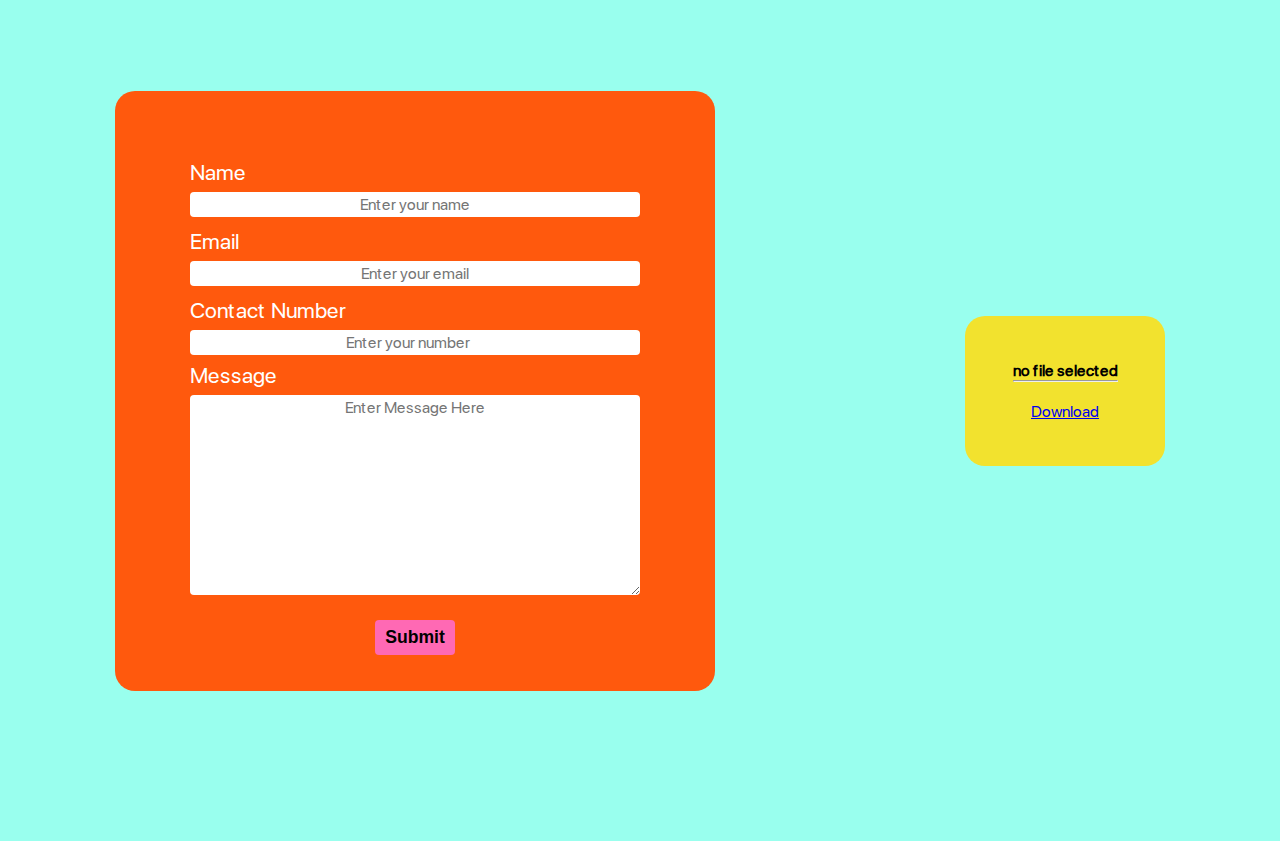
==== commit 81b0cb70: "added toggle button to expand navigation bar" ====
--- a/index.html
+++ b/index.html
@@ -38,10 +38,10 @@
     </section>-->
 
 
-    <div class="projects-container" id="desktop">
+    <div class="project-container" id="desktop">
         <div class="project-title">
             <h1>Desktop</h1><br>
-            <h2>Clones</h2>
+            <h1>Clones</h1>
         </div>
 
         <div class="projects">
@@ -75,7 +75,12 @@
     </div>
     <div class="about" id="about">
         <h1>Reach linkedin for now</h1>
-        <aboutme>I'm <B>CHAKRADHAR CHOLLETI</B>
+        <aboutme>I'm <B>CHAKRADHAR CHOLLETI</B>, a former Diploma Mechanical Engineer, pursued at TKR college of engineering & technology.
+            <BR> Then, I took the ECET-2021 exam and got a pretty-good rank.
+            <BR> On 2nd September 2021, I got alloted at <B>University college of engineering(KUCE), KAKATIYA UNIVERSITY</B> in <B>INFORMATION TECHNOLOGY</B> branch.
+            <BR> My Parents are not happy to send me out of my home town. Now, they took admission in a college in my home-town.
+            <BR> Now, I'm a <B>COMPUTER SCIENCE ENGINEERING</B> student at <B>KPR Institute of Engineering & Technology</B>. I'm convinced on this but not really happy on this decision.
+            <BR> I cant get over University for a college.
         </aboutme>
         
         <div class="linkedin">
@@ -232,7 +237,14 @@
             </li>
         </ul>
     </div>
-    <div class="hint"><h4>Hint: Actual magic happens in desktop</h4></div>
+
+    <div class="menu-expand-toggle">
+        <span class="icon"><ion-icon name="archive-outline"></ion-icon></span>
+    </div>
+
+    <div class="hint"><h4>Actual development-progess is done in desktop<br>
+        Base resolutions for Desktop: 1360*768(HD)<br>
+    Base resolutions for Mobile: 2340*1080(FHD+)</h4></div>
 
 
     <script type="module" src="https://unpkg.com/ionicons@5.5.2/dist/ionicons/ionicons.esm.js"></script>
@@ -251,6 +263,8 @@
         }
 
         let body = document.querySelector('body');
+        let androidNavigation = document.querySelector(".android-navigation");
+        let expanderToggle = document.querySelector('.menu-expand-toggle');
         let darkTheme1 = document.querySelector(".android_darkTheme");
         let darkTheme2 = document.querySelector(".desktop_darkTheme");
         darkTheme1.onclick = function(){
@@ -259,6 +273,10 @@
         darkTheme2.onclick = function(){
             body.classList.toggle('active')
         }
+        expanderToggle.onclick = function(){
+            androidNavigation.classList.toggle('expand')
+            expanderToggle.classList.toggle('expand')
+        }
     </script>
 </body>
 </html>
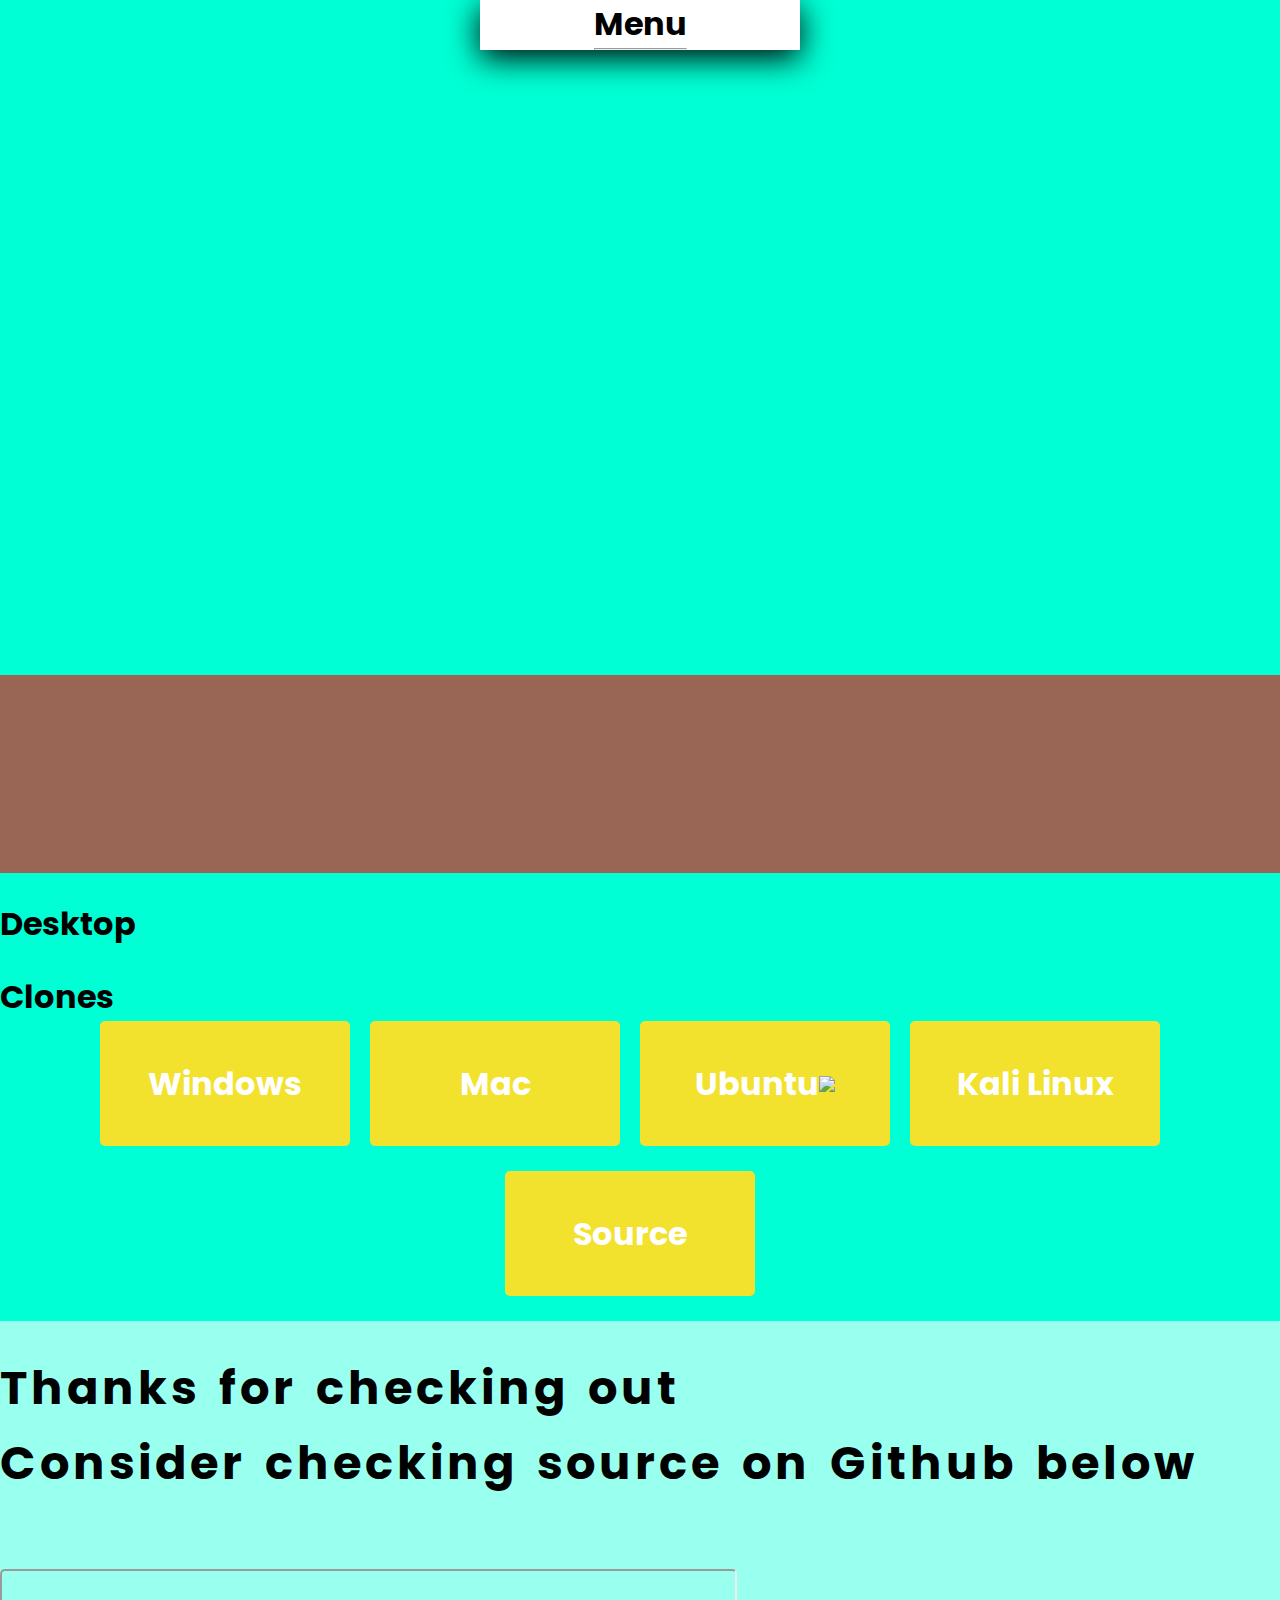
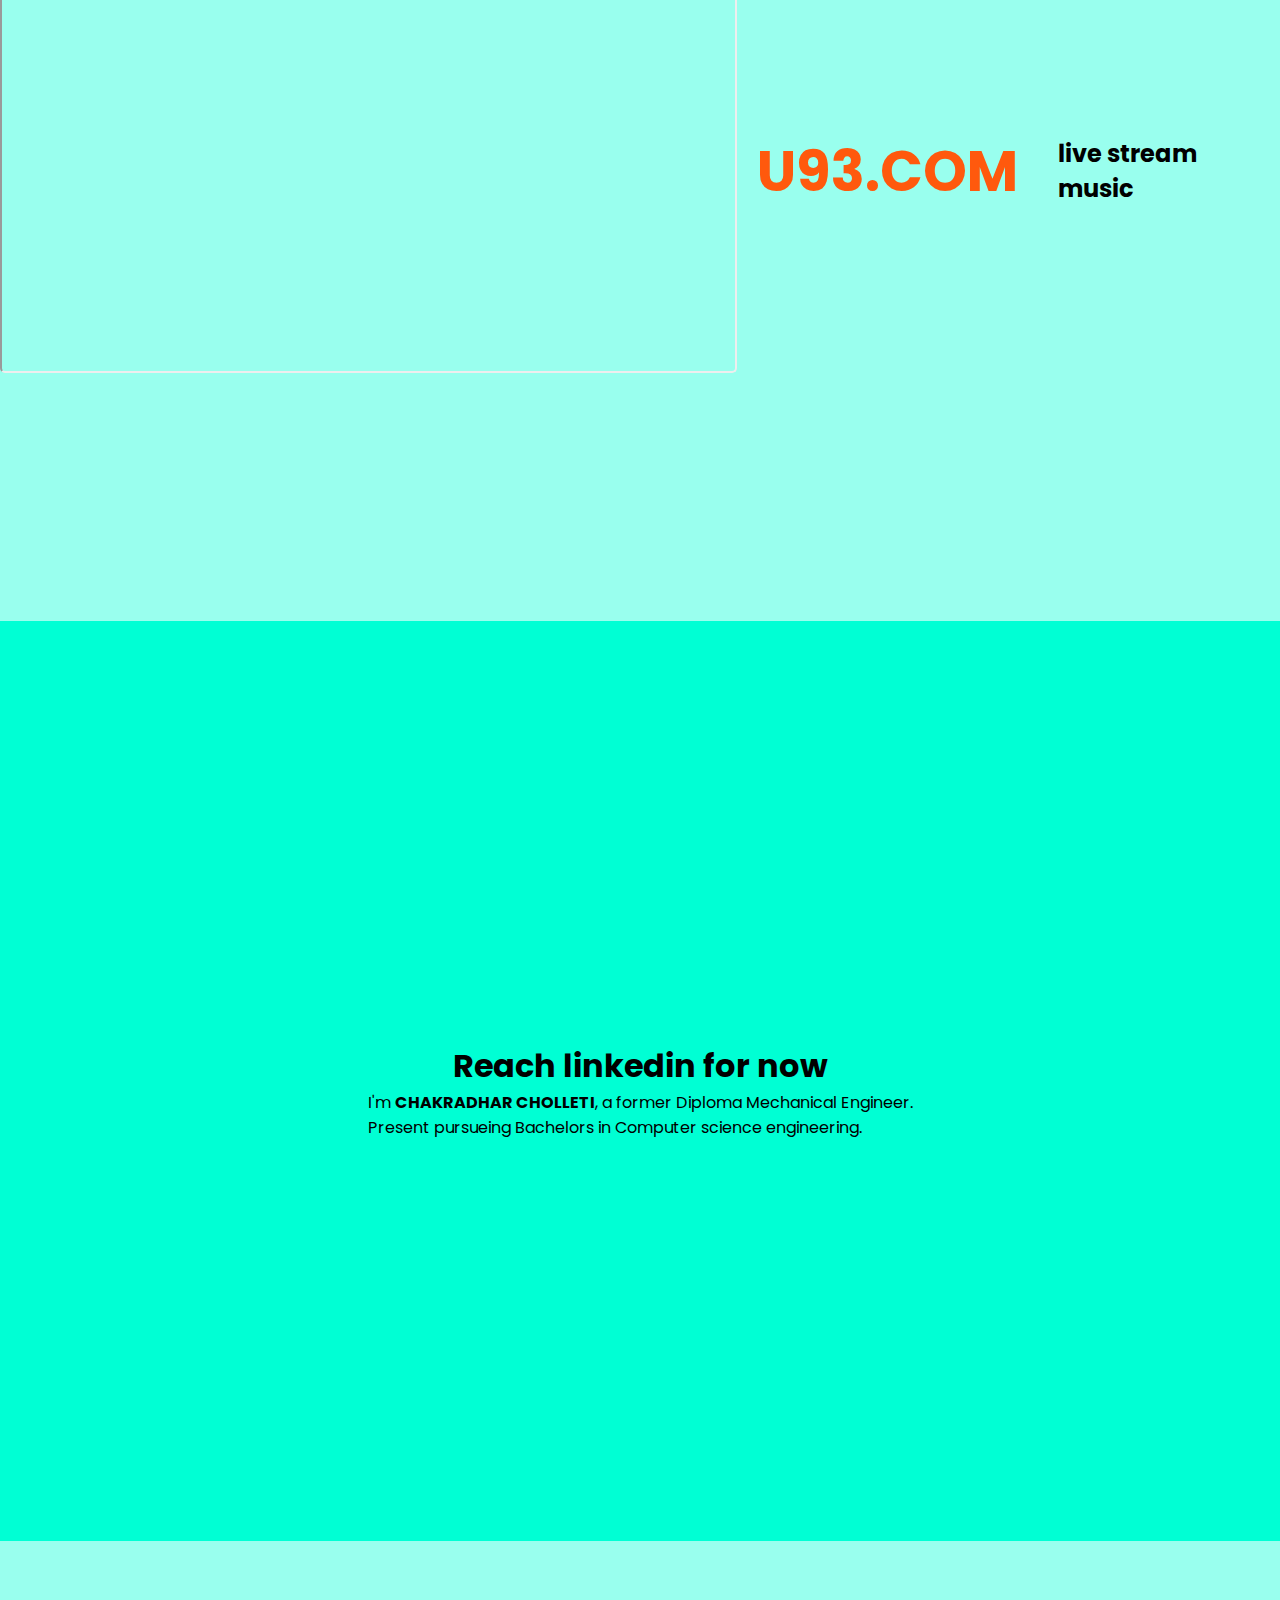
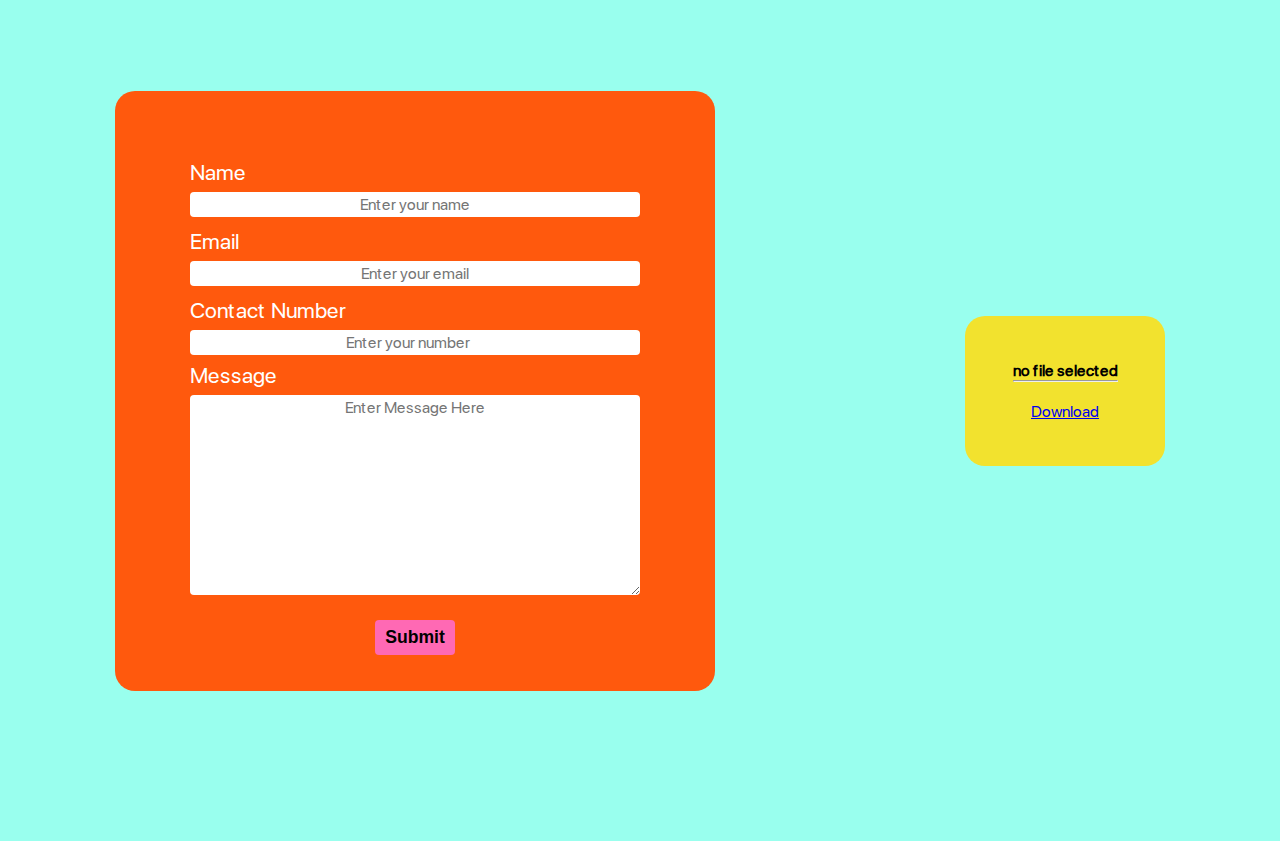
==== commit 08674dbf: "shrinked more content from about me" ====
--- a/index.html
+++ b/index.html
@@ -75,12 +75,13 @@
     </div>
     <div class="about" id="about">
         <h1>Reach linkedin for now</h1>
-        <aboutme>I'm <B>CHAKRADHAR CHOLLETI</B>, a former Diploma Mechanical Engineer, pursued at TKR college of engineering & technology.
-            <BR> Then, I took the ECET-2021 exam and got a pretty-good rank.
-            <BR> On 2nd September 2021, I got alloted at <B>University college of engineering(KUCE), KAKATIYA UNIVERSITY</B> in <B>INFORMATION TECHNOLOGY</B> branch.
+        <aboutme>I'm <B>CHAKRADHAR CHOLLETI</B>, a former Diploma Mechanical Engineer. 
+            <br>Present pursueing Bachelors in Computer science engineering.
+            <!--<BR> Then, I took an exam and got a pretty-good rank.
+            <BR> I got alloted at a <B>UNIVERSITY</B> in <B>INFORMATION TECHNOLOGY</B> branch for my undergraduation.
             <BR> My Parents are not happy to send me out of my home town. Now, they took admission in a college in my home-town.
-            <BR> Now, I'm a <B>COMPUTER SCIENCE ENGINEERING</B> student at <B>KPR Institute of Engineering & Technology</B>. I'm convinced on this but not really happy on this decision.
-            <BR> I cant get over University for a college.
+            <BR> Now, I'm a <B>COMPUTER SCIENCE ENGINEERING</B> student. I'm convinced on this but not really happy on this decision.
+            <BR> I cant get over University for a college.-->
         </aboutme>
         
         <div class="linkedin">
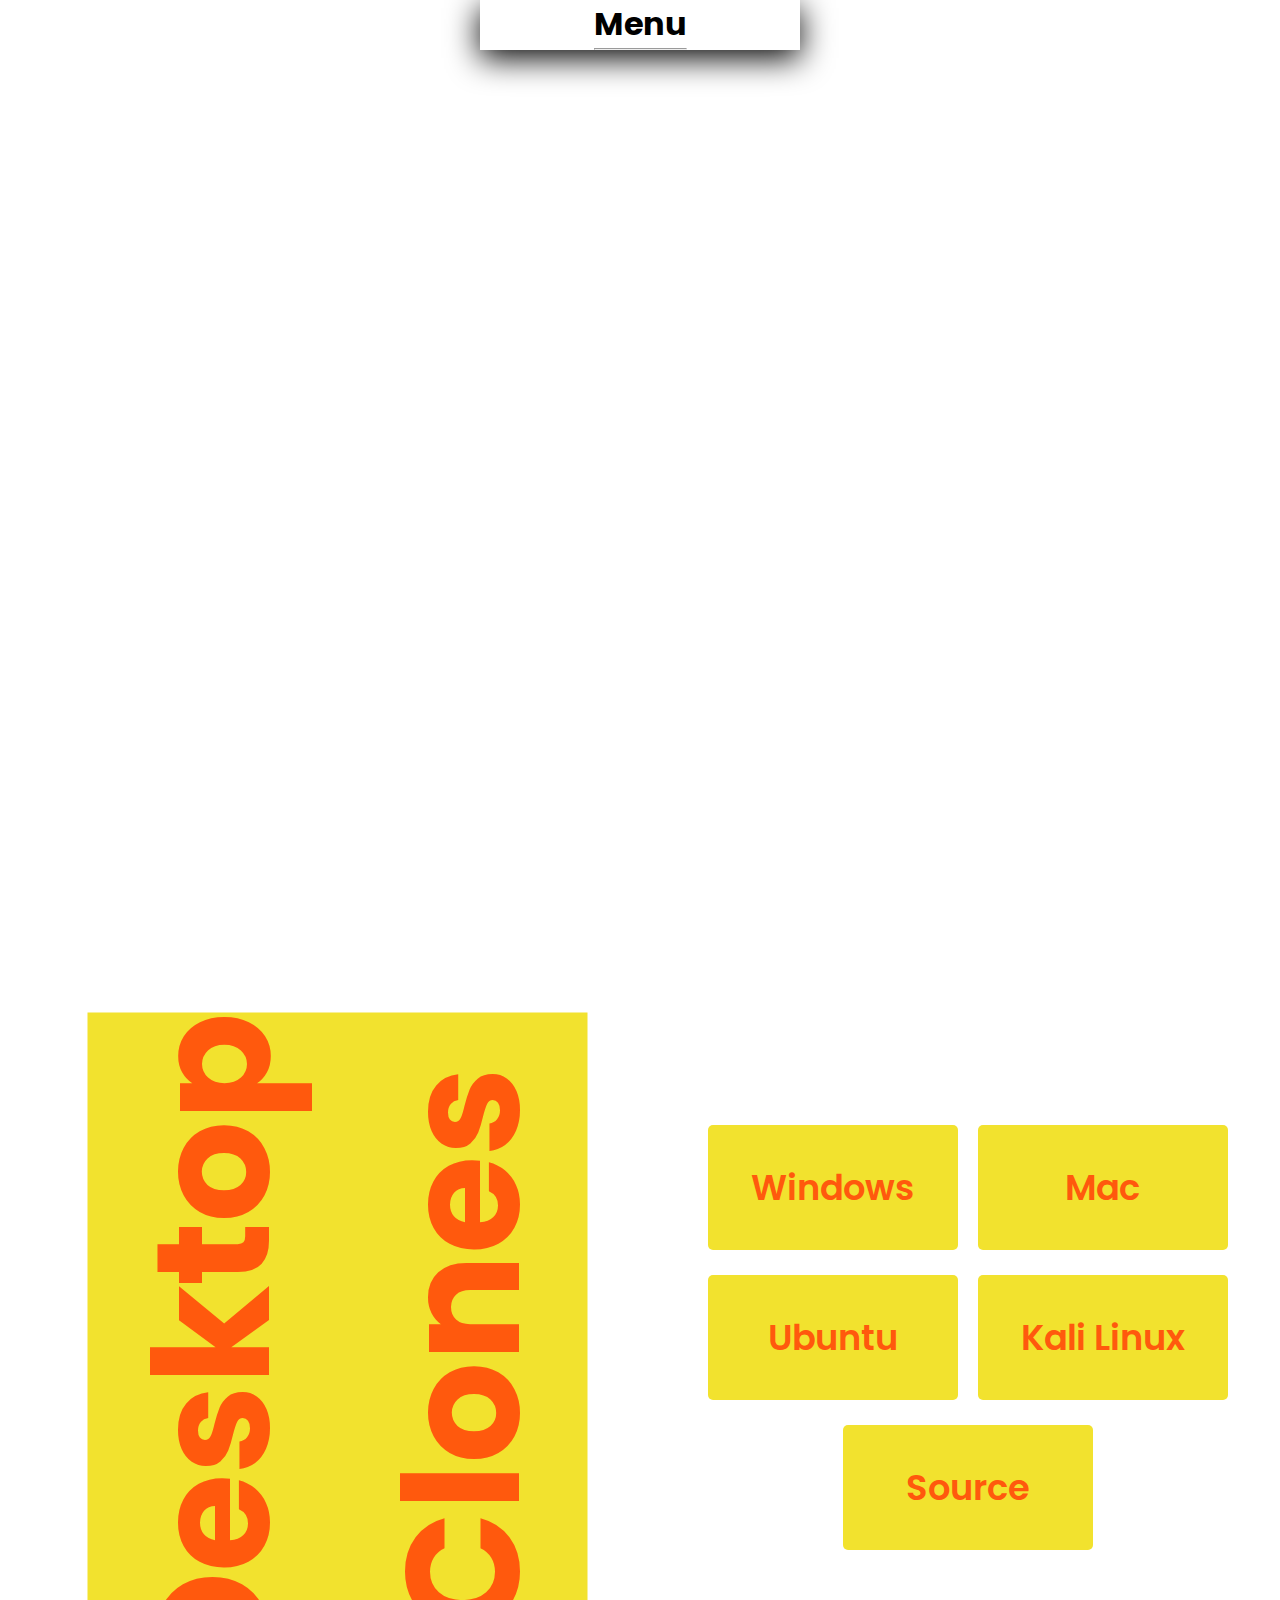
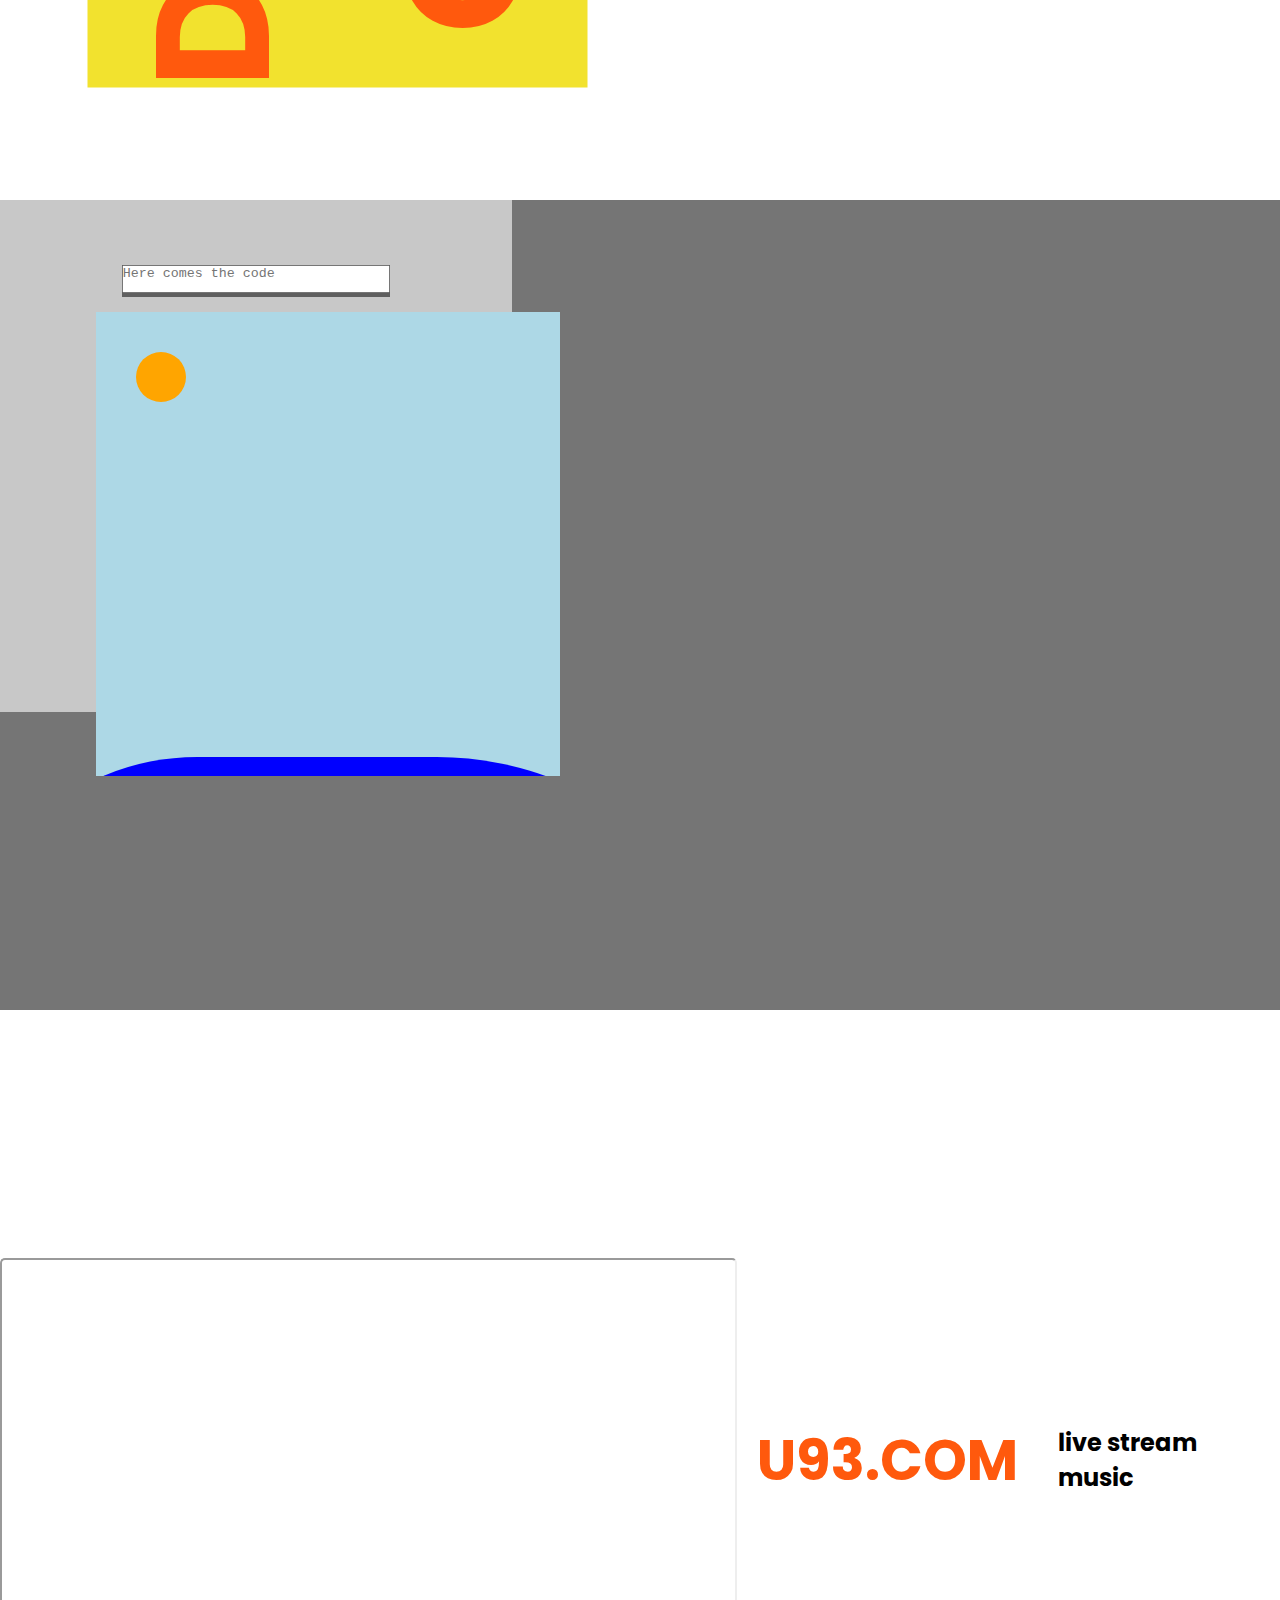
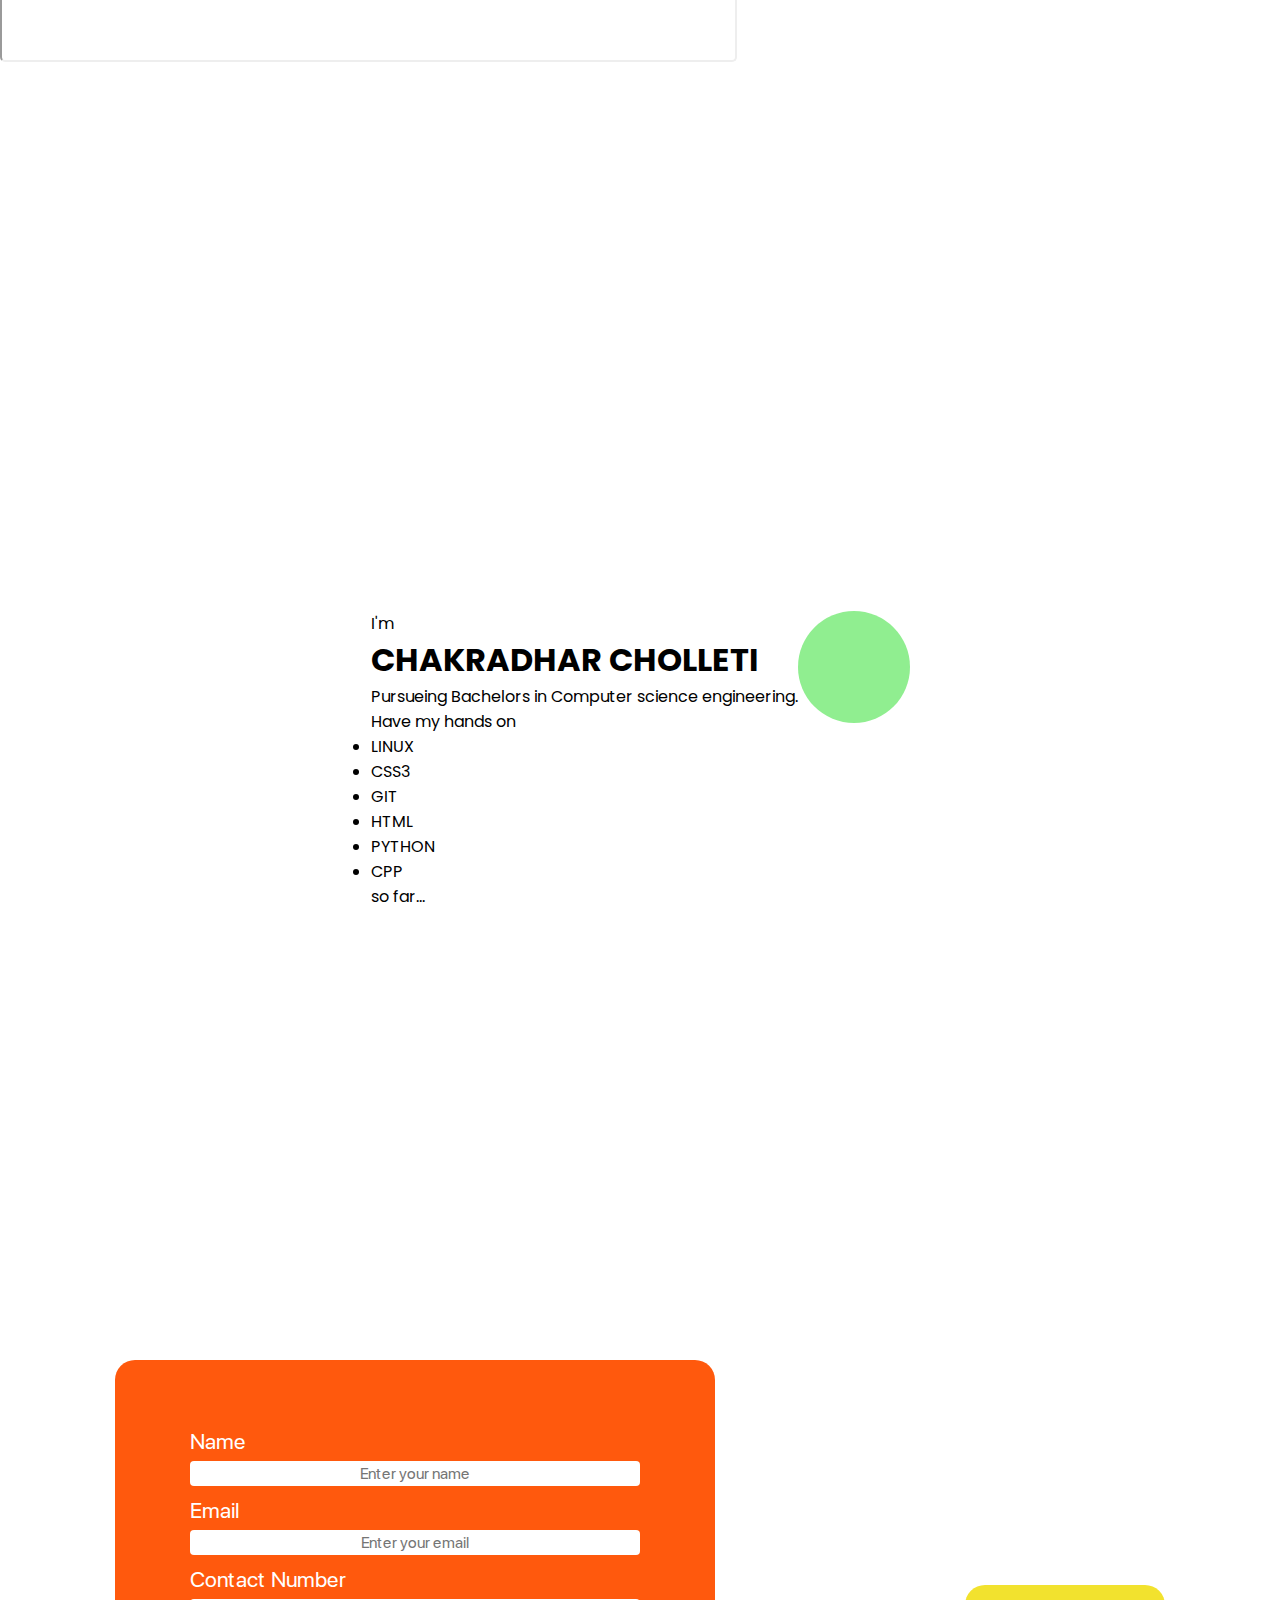
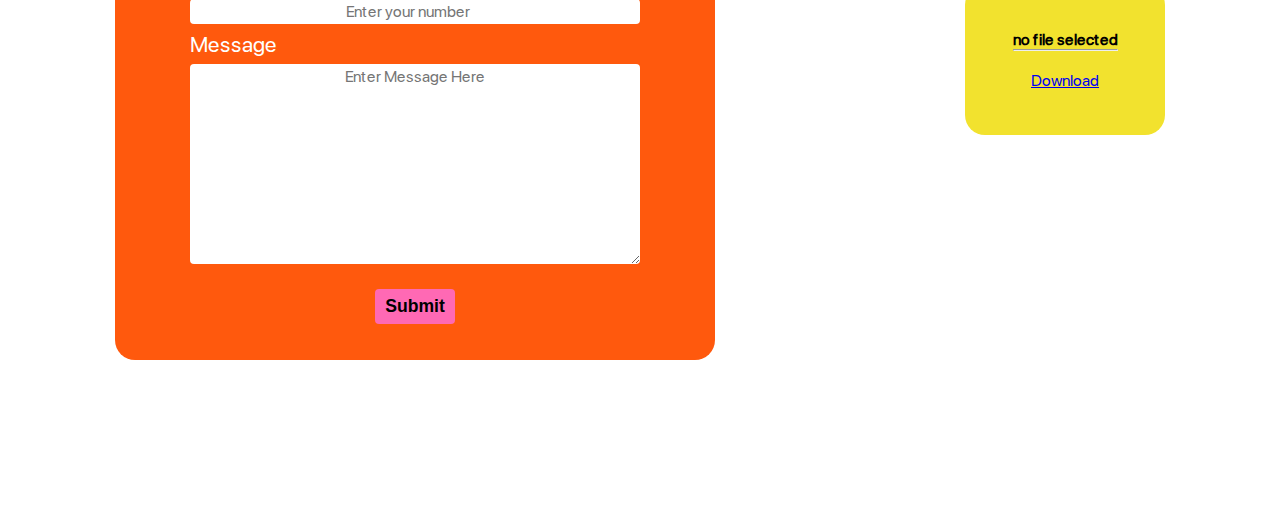
==== commit 33d4405a: "Update index.html" ====
--- a/index.html
+++ b/index.html
@@ -9,6 +9,9 @@
     <title>user Webpage</title>
 </head>
 <body>
+
+
+
     <div class="introduction" id="introduction">
         <div class="outer-introduction">
             <h1>Thanks for checking out<br></h1>
@@ -17,26 +20,6 @@
     </div>
 
 
-    <!--<section class="circle-background" id="circle-background">
-        <div class="circle-container">
-            <div class="circle1"></div>
-            <div class="circle2"></div>
-            <div class="circle1"></div>
-            <div class="circle2"></div>
-            <div class="circle3">
-                <h1>Thanks for checking out</h1>
-                <div class="circle1"></div>
-                <div class="circle2"></div>    
-            </div>
-            <div class="circle1"></div>
-            <div class="circle2"></div>
-            <div class="circle1"></div>
-            <div class="circle4">
-                <h1>Consider checking me out on <a href="https://www.github.com/formal-coder">Github</a></h1>
-            </div>
-            <div class="circle2"></div>
-    </section>-->
-
 
     <div class="project-container" id="desktop">
         <div class="project-title">
@@ -45,51 +28,97 @@
         </div>
 
         <div class="projects">
-            <a class="project" href="root_explorer/windows/windows.html">
+            <a class="project" href="src/windows/index.html">
                 <ion-icon name="logo-windows"></ion-icon>
                 <h1>Windows</h1>
             </a>
-            <a class="project" href="root_explorer/mac_webpage/mac_dark.html">
+            <a class="project" href="src/mac/mac_dark.html">
                 <h1>Mac</h1>
                 <ion-icon name="logo-apple"></ion-icon>
             </a>
-            <a class="project" href="root_explorer/ubuntu%20linux/ubuntu.html">
+            <a class="project" href="src/ubuntu/index.html">
                 <h1>Ubuntu</h1>
-                <img src="root_explorer/icons/ubuntu-logo.png">
-            </a>
-            <a class="project" href="root_explorer/kali%20linux/kali.html">
+                <img src="src/icons/ubuntu-logo.png">
+            </a>
+            <a class="project" href="src/kali/index.html">
                 <h1>Kali Linux</h1>
                 <ion-icon name="logo-tux"></ion-icon>
             </a>
-            <a class="project" href="https://github.com/Formal-Coder/isite/tree/main/root_explorer">
+            <a class="project" href="https://github.com/formal-coder/isite/tree/main/src">
                 <h1>Source</h1>
                 <ion-icon name="logo-github"></ion-icon>
             </a>
         </div>
     </div>
+
+
+
+    <div class="experiments">
+        <div class="element1">
+            <code>
+            <textarea placeholder="Here comes the code"></textarea>
+            </code>
+            <div class="visual">
+                <div class="sea">
+                <div class="sun"></div>
+                <div class="water-flow"></div>
+                </div>
+            </div>
+        </div>
+    </div>
+
+
+
 
     <div class="fmplayer" id="fmplayer">
         <iframe class="u93" name="Framename" src="https://www.mainstreamnetwork.com/listen/player.asp?station=wndv_fm" scrolling="no"> </iframe>
         <h1>U93.COM</h1>
         <h2> live stream music</h2>
     </div>
+
+
+
     <div class="about" id="about">
-        <h1>Reach linkedin for now</h1>
-        <aboutme>I'm <B>CHAKRADHAR CHOLLETI</B>, a former Diploma Mechanical Engineer. 
-            <br>Present pursueing Bachelors in Computer science engineering.
-            <!--<BR> Then, I took an exam and got a pretty-good rank.
-            <BR> I got alloted at a <B>UNIVERSITY</B> in <B>INFORMATION TECHNOLOGY</B> branch for my undergraduation.
-            <BR> My Parents are not happy to send me out of my home town. Now, they took admission in a college in my home-town.
-            <BR> Now, I'm a <B>COMPUTER SCIENCE ENGINEERING</B> student. I'm convinced on this but not really happy on this decision.
-            <BR> I cant get over University for a college.-->
-        </aboutme>
-        
-        <div class="linkedin">
-            <a href="https://www.linkedin.com/in/chakradharxd">
-                <ion-icon name="logo-linkedin"></ion-icon>
-            </a>
-        </div>
-    </div>
+        <div class="aboutme">
+            <aboutme>I'm <h1>CHAKRADHAR CHOLLETI</h1> Pursueing Bachelors in Computer science engineering.
+                <br>Have my hands on
+                <ul>
+                    <li>LINUX</li>
+                    <li>CSS3</li>
+                    <li>GIT</li>
+                    <li>HTML</li>
+                    <li>PYTHON</li>
+                    <li>CPP</li>
+                </ul>
+                so far...
+                <!--<BR> Then, I took an exam and got a pretty-good rank.
+                <BR> I got alloted at a <B>UNIVERSITY</B> in <B>INFORMATION TECHNOLOGY</B> branch for my undergraduation.
+                <BR> My Parents are not happy to send me out of my home town. Now, they took admission in a college in my home-town.
+                <BR> Now, I'm a <B>COMPUTER SCIENCE ENGINEERING</B> student. I'm convinced on this but not really happy on this decision.
+                <BR> I cant get over University for a college.-->
+            </aboutme>
+            <div class="profile-image"></div>
+        </div>
+
+
+
+            <div class="profile-links">
+                <div class="linkedin">
+                    <a href="https://www.linkedin.com/in/chakradharxd">
+                        <ion-icon name="logo-linkedin"></ion-icon>
+                    </a>
+                    <a href="https://www.github.com/formal-coder">
+                        <ion-icon name="logo-github"></ion-icon>
+                    </a>
+                    <a href="https://www.twitter.com/formal_coder">
+                        <ion-icon name="logo-twitter"></ion-icon>
+                    </a>
+                </div>
+            </div>
+        </div>
+    </div>
+
+
 
     <section class="contact-form">
         <div class="contact" id="contact">
--- a/desktop-prop.css
+++ b/desktop-prop.css
@@ -42,13 +42,11 @@
     	--black: rgba(25, 25, 25, 0.6);
     	--yellow: #F2E22E;
     	--orange: #FF590D;
+    	--red: red;
     	--green: #00FFD4;
         width: 100%;
         min-height: 100%;
-        background-image: url("https://i.annihil.us/u/prod/marvel/images/OpenGraph-TW-1200x630.jpg") !important;
-        background: var(--green);
-        background-size: contain;
-        background-repeat: no-repeat;
+        
         display: flex;
         flex-direction: column;
         font-family: Poppins, sans-serif;
@@ -61,14 +59,14 @@
         background-size: contain;
         background-repeat: no-repeat;
 	}
-			.projects-container{
+			.project-container{
 				width: 100%;
 				height: 100vh;
 				display: flex;
 				justify-content: center;
 				align-items: center;
 			}
-					.projects-container .title{
+					.project-title{
 						width: 1100px;
 						height: 500px;
 						font-size: 5em;
@@ -82,80 +80,80 @@
 						background: var(--yellow);
 						color: var(--orange);
 					}
-			.projects{
-			    display: flex;
-			    flex-wrap: wrap;
-			    align-items: center;
-			    justify-content: center;
-			}
-
-			.project{
-				width: 250px;
-			    height: 125px;
-			    background: var(--yellow);
-			    color: white;
-			    font-family: Poppins, sans-serif;
-			    border-radius: 5px;
-			    transition: 0.3s;
-			    display: flex;
-			    justify-content: center;
-			    align-items: center;
-			    text-decoration: none;
-			    margin: 0 20px 25px 0;
-			}
-			.projects-container a h1{
-				font-size: 2.2em;
-				font-weight: 600;
-				color: var(--orange);
-				opacity: 1;
-			}
-			.projects-container a ion-icon, .projects-container a img{
-				position: absolute;
-				width: 48px;
-				height: 48px;
-				color: var(--orange);
-				opacity: 0;
-			}
-			.projects-container a img{
-				width: 48px;
-				height: 48px;
-			}
-			.project:hover{
-				transform: scale(1.2);
-				opacity: 1;
-				background: var(--white);
-			}
-			.projects a:hover h1{
-				opacity: 0;
-				z-index: 0;
-			}
-			.projects a:hover ion-icon, .projects a:hover img{
-				opacity: 1;
-				z-index: 1;
-			}
+					.projects{
+					    display: flex;
+					    flex-wrap: wrap;
+					    align-items: center;
+					    justify-content: center;
+					}
+							.project{
+								width: 250px;
+							    height: 125px;
+							    background: var(--yellow);
+							    color: white;
+							    font-family: Poppins, sans-serif;
+							    border-radius: 5px;
+							    transition: 0.3s;
+							    display: flex;
+							    justify-content: center;
+							    align-items: center;
+							    text-decoration: none;
+							    margin: 0 20px 25px 0;
+							}
+							.project:hover{
+								transform: scale(1.2);
+								opacity: 1;
+								background: var(--white);
+							}
+					.projects a h1{
+						font-size: 2.2em;
+						font-weight: 600;
+						color: var(--orange);
+						opacity: 1;
+					}
+					.projects a ion-icon, .projects a img{
+						position: absolute;
+						width: 48px;
+						height: 48px;
+						color: var(--orange);
+						opacity: 0;
+					}
+					.projects a img{
+						width: 48px;
+						height: 48px;
+					}
+					.projects a:hover h1{
+						opacity: 0;
+						z-index: 0;
+					}
+					.projects a:hover ion-icon, .projects a:hover img{
+						opacity: 1;
+						z-index: 1;
+					}
+
+			
 			.introduction{
+				width: 100%;
 				height: 100vh;
 				display: flex;
 				flex-direction: column;
-				align-items: center;
-			}
-					.introduction .outer-introduction{
-						width: 100%;
-						height: 22vh;
-						background: rgba(255, 0, 0, 0.6);
-						position: absolute;
-						bottom: 3vh;
-					}
+				text-align: center;
+				background-image: url("https://i.annihil.us/u/prod/marvel/images/OpenGraph-TW-1200x630.jpg");
+				background-repeat: no-repeat;
+				background-size: cover; 
+			}
 					.introduction h1{
+						top: 75vh;
+						position: relative;
 						line-height: 75px;
 						word-spacing: 5px;
 						letter-spacing: 4px;
-						font-size: 2.9em; 
-						color: black;
-						display: flex;
-						position: relative;
-						top: 75vh;
-						text-transform: captialize;
+						font-size: 2.9em;
+						text-transform: capitalize;
+						background-clip: text;
+						-webkit-background-clip: text;
+						background-image: url("https://unsplash.it/1360");
+						color: transparent;
 					}
 
 			/*
@@ -218,10 +216,10 @@
 							}
 					.circle-container .circle4{
 						width: 350px;
+						border-radius: 50%;
 						height: 350px;
 						background: var(--black);
 						position: absolute;
-						border-radius: 50%;
 						left: 25%;
 						bottom: 10%;
 					}/*
@@ -423,47 +421,110 @@
 						margin: 20px;
 						font-size: 3.5em;
 						color: var(--orange);
-
 					}
 					.fmplayer h2{
 						margin: 20px;
 						color: black;
 					}
 			.about{
+				width: 100%;
+				height: 100vh;
 				display: flex;
 				flex-direction: column;
 				align-items: center;
 				justify-content: center;
-				height: 100vh;
-				margin: 20px 0 0 0;
-				position: relative;
-			}
-					.about h1{
+			}
+					.about .aboutme{
+						display: flex;
+						justify-content: space-between;
+					}
+					.about .profile-links{
+						width: 100%;
+						height: content;
+						background: var(--green);
+						display: flex;
+						align-items: center;
+						justify-content: center;
 						position: relative;
-					}
-					.about ion-icon{
+						top: 5em;
+					}
+					.about .profile-links ion-icon{
 						color: var(--black);
-						font-size: 25em;
-						margin: 20px 0 0 0;
+						font-size: 3em;
 					}
 					.about .profile-image{
-						width: 175px;
-						height: 175px;
-						background-image: url("profile_picture.jpeg");
+						width: 7em;
+						height: 7em;
+						background: lightgreen;
+						background-image: url(https://media-exp1.licdn.com/dms/image/D5603AQFyTfl1zjYOUg/profile-displayphoto-shrink_100_100/0/1630733315841?e=1637193600&v=beta&t=MaKA-8mjOUi9RoizGsH1hEcCiqKzqWcWogH8zCeENws);
 						border-radius: 50%;
 						background-size: cover;
 						--web-kit-box-reflect: 2px 2px 2px 2px #000000;
 					}
-					.about .outline{
-						background: var(--white);
-						width: 250px;
-						height: 250px;
-						position: absolute;
-						top: 10px;
-						display: flex;
-						justify-content: flex-start;
-						align-items: center; 
-						left: calc(100% + 200px);
-						border-radius: 50%;
-					}
-}
+					.aboutme{
+						display: flex;
+					}
+
+			.experiments{
+				width: 100%;
+				height: 90vh;
+				position: relative;
+				background: var(--black);
+			}
+			.element1{
+				width: 40vw;
+				height: 40vw;
+				background: var(--white);
+				display: flex;
+				flex-direction: column;
+				align-items: center;
+				justify-content: center;
+			}
+			.element1 code{
+				background: var(--black);
+				color: white;
+			}
+			.element1 code textarea{
+				width: 20em;
+				height: 2em;
+				resize: none;
+			}
+			.element1 .visual{
+				width: 20rem;
+				height: 20rem;
+				margin: 15px;
+			}
+			.element1 .visual .sea{
+				width: 29rem;
+				height: 29rem;
+				background: lightblue;
+				overflow: hidden;
+			}
+			.element1 .visual .sea .sun{
+				width: 50px;
+				height: 50px;
+				background: orange;
+				border-radius: 50%;
+				margin: 40px;
+			}
+			.element1 .visual .sea .water-flow{
+				width: 50em;
+				height: 50em;
+				background: blue;
+				border-radius: 30% 40% 45% 35%;
+				position: relative;
+				top: 35vh;
+				right: 30%;
+				animation-name: water-splash;
+				animation-iteration-count: infinite;
+				animation-duration: 15s;
+			}
+			@keyframes water-splash{
+				0%{
+					transform: rotate(0deg);
+				}
+				100%{
+					transform: rotate(360deg);
+				}
+			}
+}
